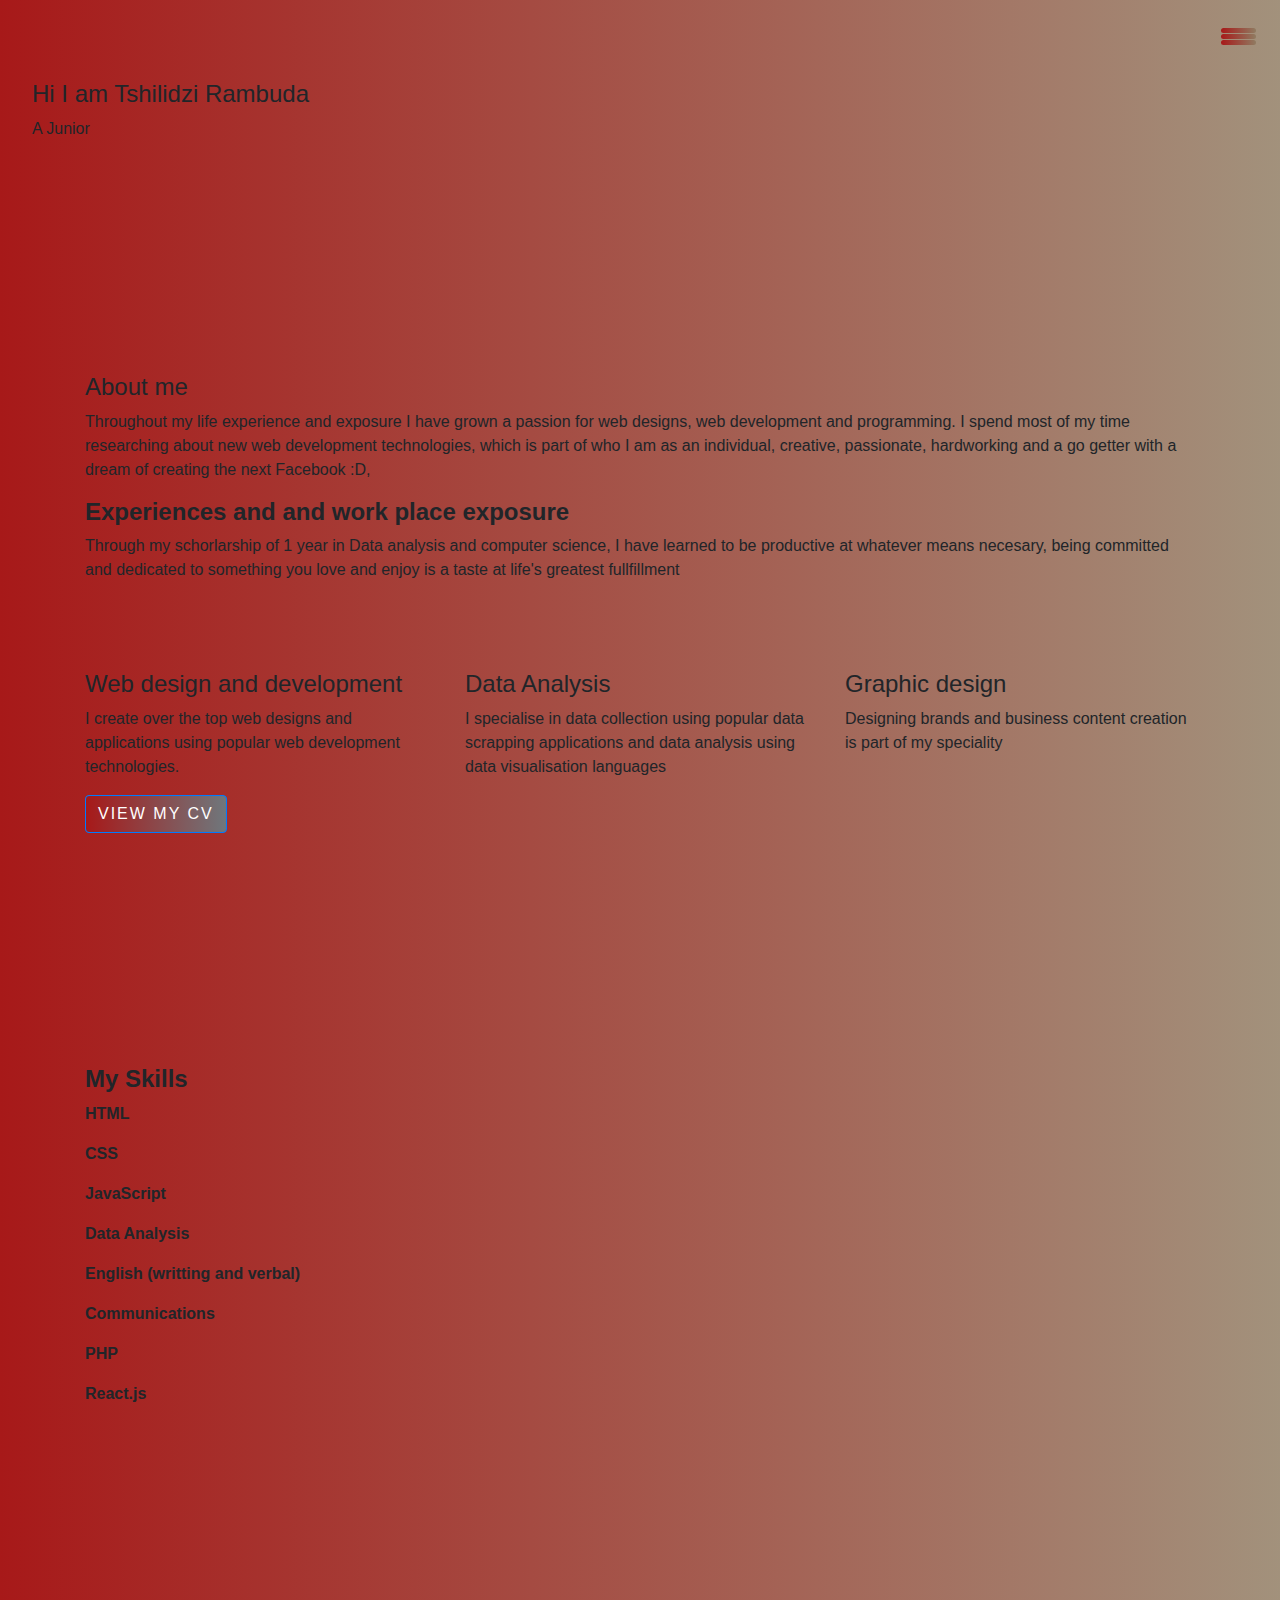
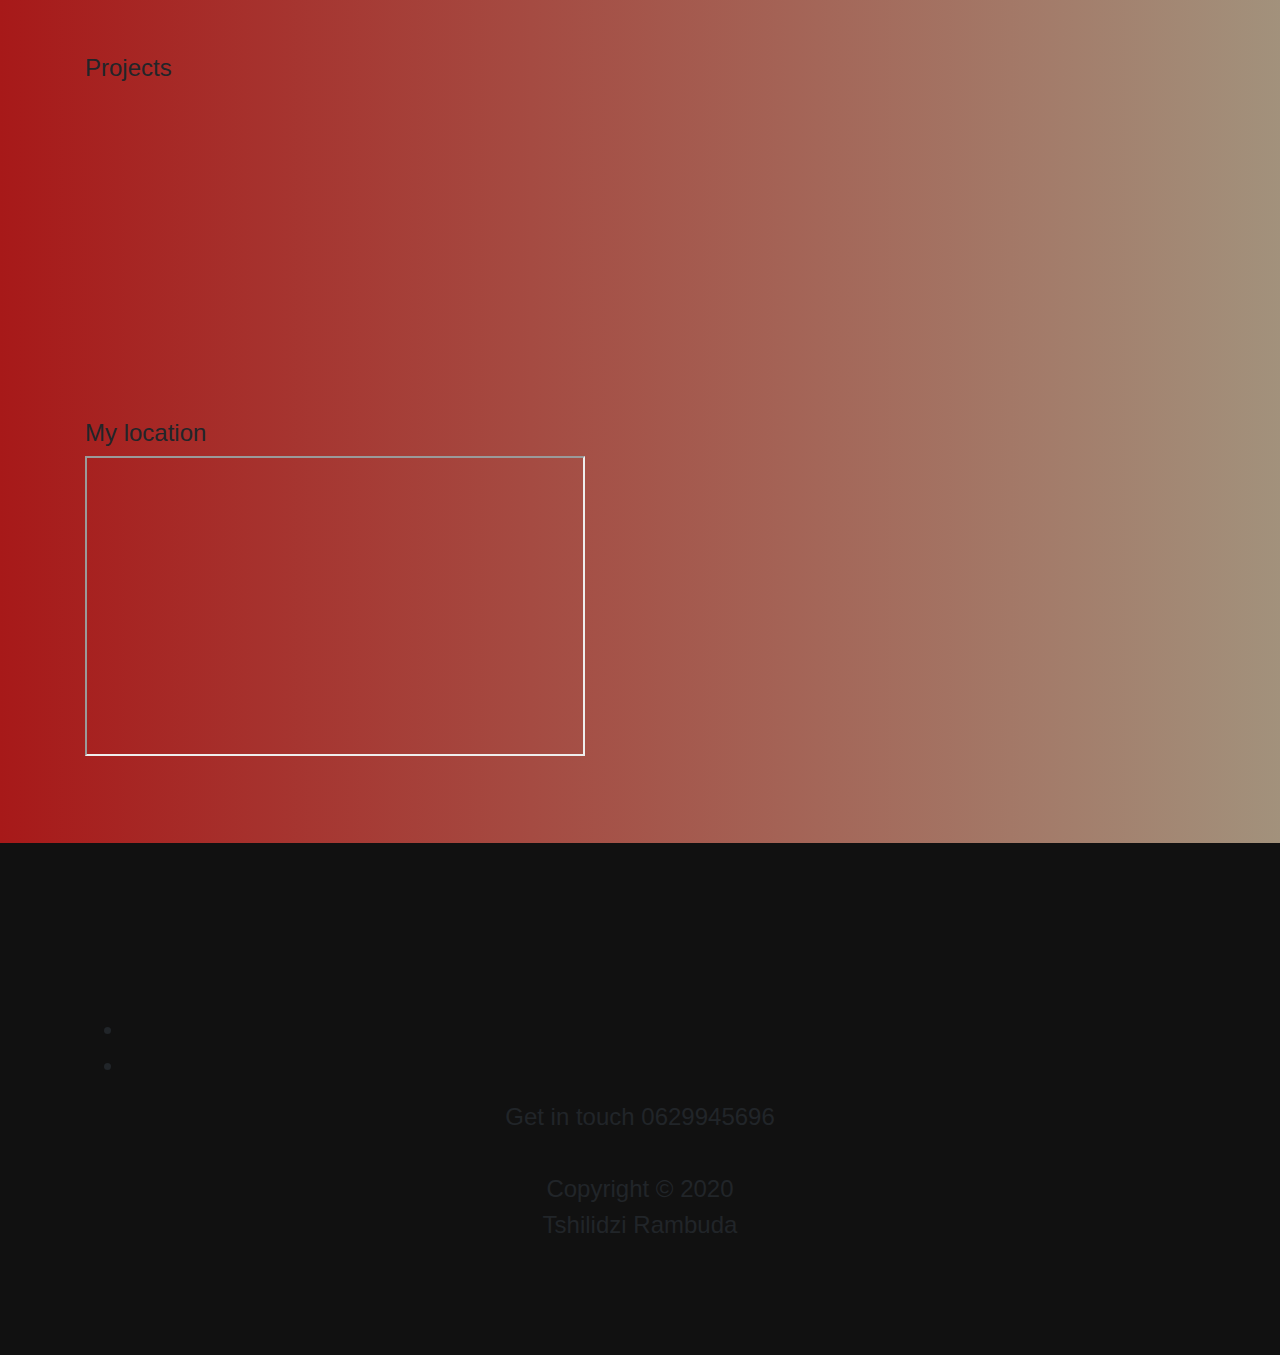
==== index.html @ 6b58b9ff "project" ====
<!DOCTYPE html>
<html lang="en">

<head>
    <meta charset="UTF-8">
    <meta name="viewport" content="width=device-width, initial-scale=1.0">
    <link rel="stylesheet" href="css/style.css">
    <link rel="stylesheet" href="css/font-awesome.min.css">
    <link rel="stylesheet" href="css/magnific-popup.css">

    <link rel="stylesheet" href="https://stackpath.bootstrapcdn.com/bootstrap/4.5.2/css/bootstrap.min.css">

    <title>Tshilidzi's Portfolio</title>

</head>

<body>
    <section class="home">
        <button class="nav-toggle" id="nav-toggle" aria-label="toggle navigation">
            <span class="hamburger"></span>
        </button>
        <nav class="nav">
            <ul class="nav__list">
                <li class="nav__item"><a href="#home" class="nav__link">Home</a></li>
                <li class="nav__item"><a href="#about" class="nav__link">About me</a></li>
                <li class="nav__item"><a href="#skills" class="nav__link">Skills</a></li>
                <li class="nav__item"><a href="#projects" class="nav__link">Projects</a></li>
                <li class="nav__item"><a href="#location" class="nav__link">My Location</a></li>
                <li class="nav__item"><a href="#contacts" class="nav__link">Contact</a></li>
            </ul>
        </nav>

        <div class="introduction">
            <img class="profile-pic" src="img/IMG_20200502_103446_562.jpg" alt="">
            <h4 class="title">Hi I am <strong></strong>Tshilidzi Rambuda</h4>
            <span class="subtitle">A Junior</span>
        </div>
    </section>
    <section class="about  wow fadeInUp" id="about">
        <div class="container">
            <div class="row">
                <div class="col-lg-12 col-md-12 col-sm-12 col-xs-12">
                    <div class="about-text wow fadeInUp"><br><br><br>
                        <h4>About me</h4>
                        <p>Throughout my life experience and exposure I have grown a passion for web designs,
                            web development and programming.
                            I spend most of my time researching about new web development technologies,
                            which is part of who I am as an individual, creative, passionate,
                            hardworking and a go getter with a dream of creating the next Facebook :D,
                        </p>
                    </div>
                </div>

                <div class="col-lg-12 col-md-12 col-sm-12 col-xs-12">
                    <div class="experience wow fadeInUp">
                        <h4><strong>Experiences and and work place exposure</strong></h4>
                        <p>Through my schorlarship of 1 year in Data analysis and computer science,
                            I have learned to be productive at whatever means necesary, being committed
                            and dedicated to something you love and enjoy is a taste at life's greatest fullfillment
                        </p>
                    </div>
                </div>

                <div class="col-lg-4 col-md-4 col-sm-12 col-xs-12"><br><br><br>
                    <div class="service">
                        <h4>Web design and development</h4>
                        <p>I create over the top web designs and applications using
                            popular web development technologies.
                        </p>
                    </div>
                </div>
                <!--end of service section-->

                <div class="col-lg-4 col-md-4 col-sm-12 col-xs-12"><br><br><br>
                    <div class="service">
                        <h4>Data Analysis</h4>
                        <p>I specialise in data collection using popular data scrapping
                            applications and data analysis using data visualisation languages</p>
                    </div>
                </div>
                <!--end of service section-->
                <div class="col-lg-4 col-md-4 col-sm-12 col-xs-12"><br><br><br>
                    <div class="service">
                        <h4>Graphic design</h4>
                        <p>Designing brands and business content creation is part of my
                            speciality
                        </p>
                    </div>
                </div>
            </div>
            <a href="rambuda's cv.pdf" class="btn btn-primary view-cv">View My CV</a>
        </div>
    </section>


    <section class="skills" id="skills"><br><br><br>
        <div class="my-skills">
            <div class="container">
                <div class="row">

                    <div class="col-lg-6 col-md-6 col-sm-12 col-xs-12 skill">
                        <h4><strong>My Skills</strong></h4>
                        <p> <strong>HTML</strong>
                            <div class="html"></div>
                        </p>
                        <p> <strong>CSS</strong>
                            <div class="css"></div>
                        </p>
                        <p> <strong>JavaScript</strong>
                            <div class="javascript"></div>
                        </p>
                        <p><strong>Data Analysis</strong>
                            <div class="data"></div>
                        </p>
                        <p><strong>English (writting and verbal)</strong>
                            <div class="english"></div>
                        </p>
                        <p> <strong>Communications</strong>
                            <div class="communications"></div>
                        </p>
                        <p><strong>PHP</strong>
                            <div class="php"></div>
                        </p>
                        <p><strong>React.js</strong>
                            <div class="react"></div>
                        </p>
                    </div>

                    <div class="col-lg-6 col-md-6 col-sm-12 col-xs-12 skill"><br><br><br>
                        <img src="img/tshilidzi.jpg" class="skills-image" alt="">
                    </div>
                </div>
            </div>
        </div>
    </section>

    <section class="projects" id="projects"><br><br><br>
        <div class="container">
            <h4 class="projects-title">Projects</h4><br><br>
            <div class="row">

                <div class="col-lg-6 col-md-6 col-sm-12 col-xs-12"><br><br>
                    <div class=”card”>
                        <div class=”card-body”>
                            <a href="https://vnashbio.github.io/player.github.io">
                                <img class="project-img" src="img\mediaPlayerProject.jpg" alt="">
                            </a>
                        </div>
                    </div>
                </div><br><br>

                <div class="col-lg-6 col-md-6 col-sm-12 col-xs-12"><br><br>
                    <div class=”card”>
                        <div class=”card-body”>
                            <a href="kasigrill.netlify.app">
                                <img class="project-img" src="img/kasiGrillWebsite.jpg" alt="">
                            </a>
                        </div>
                    </div>
                </div>
            </div>
        </div>
    </section>

    <section class="location" id="location"><br><br><br>
        <div class="container location-container">
            <h4 class="location-title">My location</h4>
            <iframe src="https://goo.gl/maps/XwLB1HXUzjcokxWq7" class="location-caps" width="500px" height="300px"
                allowfullscreen></iframe>
        </div>
    </section>

    <footer class="contacts" id="contacts" data-stellar-background-ratio="0.5">
        <div class="container">
            <div class="row">
                <div class="contact-icons col-lg-12 col-md-12 col-sm-12 col-xs-12"><br><br><br>
                    <ul class="wow fadeInUp social-icon" data-wow-delay="0.4s">
                        <li><a href="https://www.linkein.com/in/tshilidzi-rambuda-7796b6168" class="fa fa-linkedin"></a>
                        </li>
                        <li><a href="https://myaccount.google.com/profile" class="fa fa-google"></a></li>
                    </ul>
                    <div class="cell"><a href="" class="fa fa-phone"></a> Get in touch 0629945696</div>
                    <div class="wow fadeInUp copyright-text"
                        data-wow-delay="0.8s col-lg-12 col-md-12 col-sm-12 col-xs-12">
                        <p><br>Copyright &copy; 2020 <br>Tshilidzi Rambuda

                            <br><br></p>
                    </div>
                </div>
            </div>
        </div>

    </footer>


    <link rel=" stylesheet" href="https://stackpath.bootstrapcdn.com/bootstrap/4.5.2/js/bootstrap.min.js">
    <link rel=" stylesheet" href="https://stackpath.bootstrapcdn.com/bootstrap/4.5.2/js/bootstrap.bundle.min.js">

    <script src="js/index.js"></script>
</body>

</html>
---- css/style.css ----
*,
*::before,
*::after {
    box-sizing: border-box;
}

/* custom properties */
:root {
    --ff-primary: 'source sans pro', 'sans-serif';
    --ff-secondary: 'source code pro', 'monospace';

    --fw-reg: 300;
    --fw-bold: 900;

    --clr-light: #fff;
    --clr-dark: rgb(0, 0, 0);
    --clr-accent: linear-gradient(to left, rgba(139, 118, 91, 0.8), rgba(167, 25, 25));
    --clr-ham: rgb(56, 56, 56);

    --fs-h1: 3rem;
    --fs-h2: 2.25rem;
    --fs-h3: 1.25rem;
    --fs-body: 1 rem;

    --bs: 0.25em 0.25em 0.75em rgba(0, 0, 0, .25),
        0.125em 0.125em 0.25em rgba(0, 0, 0, .15);

}

@media (min-width:800px) {
    :root {
        --fs-h1: 4.5rem;
        --fs-h2: 3.75rem;
        --fs-h3: 1.5rem;
        --fs-body: 1.125rem;

    }
}

/* General styles */

html {
    scroll-behavior: smooth;
}

body {
    background: linear-gradient(to left, rgba(139, 118, 91, 0.8), rgba(167, 25, 25));
    color: var(--clr-dark);
    margin: 0;
    font-family: var(--ff-primary);
    font-size: var(--fs-body);
    line-height: 1.6;
}

section {
    padding: 5em 2em;
}

img {
    display: block;
    max-width: 100%;
}

strong {
    font-weight: var(--fw-bold);
}

/* Buttons */
.btn {
    display: inline-block;
    padding: .5em 1.5em;
    background: var(--clr-accent);
    color: var(--clr-dark);
    text-decoration: none;
    cursor: pointer;
    font-size: .8rem;
    text-transform: uppercase;
    letter-spacing: 2px;
    font-weight: var(--fw-bold);
    transition: transform 200ms ease-in-out;
}

.btn:hover {
    transform: scale(1.1);
}

/* Typography */
h1,
h2,
h3 {
    line-height: 1;
    margin: 0;
}

h1 {
    font-size: var(--fs-h1);
}

h2 {
    font-size: var(--fs-h2);
}

h2 {
    font-size: var(--fs-h2);
}

.section__title {
    margin-bottom: .25em;
}

.section__title--intro {
    font-weight: var(--fw-reg);
}

.section__title--intro strong {
    display: block;
}

.section__subtitle {
    margin: 0;
    font-size: var(--fs-h3);
}

.section__subtitle--intro,
.section__subtitle--about {
    background: var(--clr-accent);
    padding: .25em 1em;
    font-family: var(--ff-primary);
    margin-bottom: 1em;
}

.section__subtitle--work {
    color: var(--clr-accent);
    font-weight: var(--fw-bold);
    margin-bottom: 2em;
}

/* header */

header {
    display: flex;
    justify-content: space-between;
    padding: 1em;
}

.logo {
    max-width: 100px;
}

.nav {
    position: fixed;
    background: var(--clr-dark);
    color: var(--clr-light);
    top: 0;
    bottom: 0;
    left: 0;
    right: 0;
    z-index: 100;
    transform: translateX(100%);
    transition: transform 250ms cubic-bezier(.5, 0, .5, 1);
}

.nav__list {
    list-style: none;
    display: flex;
    height: 100%;
    flex-direction: column;
    justify-content: space-evenly;
    align-items: center;
    margin: 0;
    padding: 0;
}

.nav__link {
    color: inherit;
    font-weight: var(--fw-bold);
    font-size: var(--fs-h3);
    text-decoration: none;
}

.nav__link:hover {
    color: var(--clr-accent);
}

.nav-toggle {
    padding: .5em;
    background: transparent;
    border: 0;
    height: 40px;
    cursor: pointer;
    position: absolute;
    right: 1em;
    top: 1em;
    z-index: 1000;
}

.nav-open nav {
    transform: translateX(0);
}

.nav-open .nav-toggle {
    position: fixed;
}

.nav-open .hamburger {
    transform: rotate(.625turn);
}

.nav-open .hamburger::before {
    transform: rotate(90deg) translateX(-6px);
}

.nav-open .hamburger::after {
    opacity: 0;
}

.hamburger {
    display: block;
    position: relative;
}

.hamburger,
.hamburger::before,
.hamburger::after {
    background: var(--clr-accent);
    width: 35px;
    height: 5px;
    border-radius: 1em;
    transition: transform 250ms ease-in-out;
}

.hamburger::before,
.hamburger::after {
    content: '';
    position: absolute;
    left: 0;
    right: 0;
}

.hamburger::before {
    top: 6px;
}

.hamburger::after {
    bottom: 6px;
}

/* intro section */
.intro {
    position: relative;
}


.Hi {
    font-family: Brush Script MT;
}

.name {
    font-family: Brush Script MT;

}

.section__subtitle--intro span::before {
    content: 'UI designer';
    animation: animate infinite 8s;
}

@media (min-width: 600px) {
    .intro {
        display: grid;
        width: min-content;
        margin: 0 auto;
        grid-column-gap: 1em;
        grid-template-areas:
            "img title"
            "img subtitle";
        grid-template-columns: min-content max-content;
    }
}

.section__subtitle--intro {
    align-self: start;
    grid-column: -1 / 1;
    grid-row: 2;
    text-align: right;
    position: relative;
    left: -1.5em;
    width: calc(100% + 1.5em);

}


/* intro title animate */

@keyframes animate {
    30% {
        content: 'Front end dev';
    }

    60% {
        content: 'Data analyst';
    }

    100% {
        content: 'Graphic designer';
    }
}


/* my services section */

.my-services {
    background-color: rgba(0, 0, 0, .8);
    background-image: url(../img/images\(24\).jpg);
    background-size: cover;
    background-blend-mode: multiply;
    color: var(--clr-light);
    text-align: center;
}

.section__title--services {
    color: var(--clr-accent);
    position: relative;
    font-family: Brush Script MT;

}

.section__title--services::after {
    content: '';
    display: block;
    width: 3em;
    height: 1px;
    margin: 0.5em auto 1em;
    background: var(--clr-light);
    opacity: 0.25;
}

.service {
    max-width: 500px;
    margin: 0 auto;
}

@media (min-width: 800px) {
    .services {
        display: flex;
        max-width: 1000px;
        margin: 0 auto;

    }

    .service+.service {
        margin-left: 2em;
    }
}

.about-me {
    max-width: 1000px;
    margin: 0 auto;
}

.about-me__img {
    box-shadow: var(--bs);
    background: var(--clr-accent);
    opacity: .8;
}

@media (min-width: 600px) {
    .about-me {
        display: grid;
        grid-template-columns: 1fr 200px;
        grid-template-areas:
            "title img"
            "subtitle img"
            "text img";
        grid-column-gap: 2em;
    }

    .section__title--about {
        grid-area: title;
        font-family: Brush Script MT;
    }

    .section__subtitle--about {
        grid-column: 1/-1;
        grid-row: 2;
        position: relative;
        left: -1em;
        width: calc(100% + 2em);
        padding-left: 1em;
        padding-right: calc(200px + 4em);
    }

    .about-me__img {
        height: 200px;
        grid-area: img;
        position: relative;
        z-index: 2;

    }
}

.about-me__body h2 {
    font-family: Brush Script MT;
}

.section__title--about {
    font-family: Brush Script MT;
}



/* my work */

.my-work {
    background-color: var(--clr-dark);
    color: var(--clr-light);
    text-align: center;
    font-family: Brush Script MT;

}

.portfolio {
    display: grid;
    grid-template-columns: repeat(auto-fit, minmax(300px, 1fr));
}

.portfolio__item {
    background: var(--clr-accent);
    overflow: hidden;
}

.portfolio--img {
    transition: transform 750ms cubic-bezier(.5, 0, .5, 1),
        opacity 250ms linear;
}

.portfolio--img:focus {
    position: relative;
    z-index: 2;
}

.portfolio--img:hover,
.portfolio__item:focus .portfolio__img {
    transform: scale(1.2);
    opacity: .5;

}

/* footer */

footer {
    background: #111;
    color: var(--clr-accent);
    text-align: center;
    padding: 2.5em 0;
    font-size: var(--fs-h3);
}

footer a {
    text-decoration: none;
    color: rgba(167, 25, 25);
}

.footer__link {
    text-decoration: none;
    font-weight: var(--fw-bold);
}

.footer__link:hover,
.social-list__link:hover {
    opacity: .7;
}

.footer__link:hover {
    text-decoration: underline;
}

.social-list {
    list-style: none;
    display: flex;
    justify-content: center;
    margin: 2em 0 0;
    padding: 0;
}

.social-list__item {
    margin: 0 .5em;
}

.social-list__link {
    padding: .5em;
}

/* individual portfolio item styles */
.portfolio-item-individual {
    width: 100px;
    height: 50px;
    background: white;
}

.gitlink {
    text-decoration: none;
    color: white;
}

.contact {
    color: rgba(167, 25, 25);
}
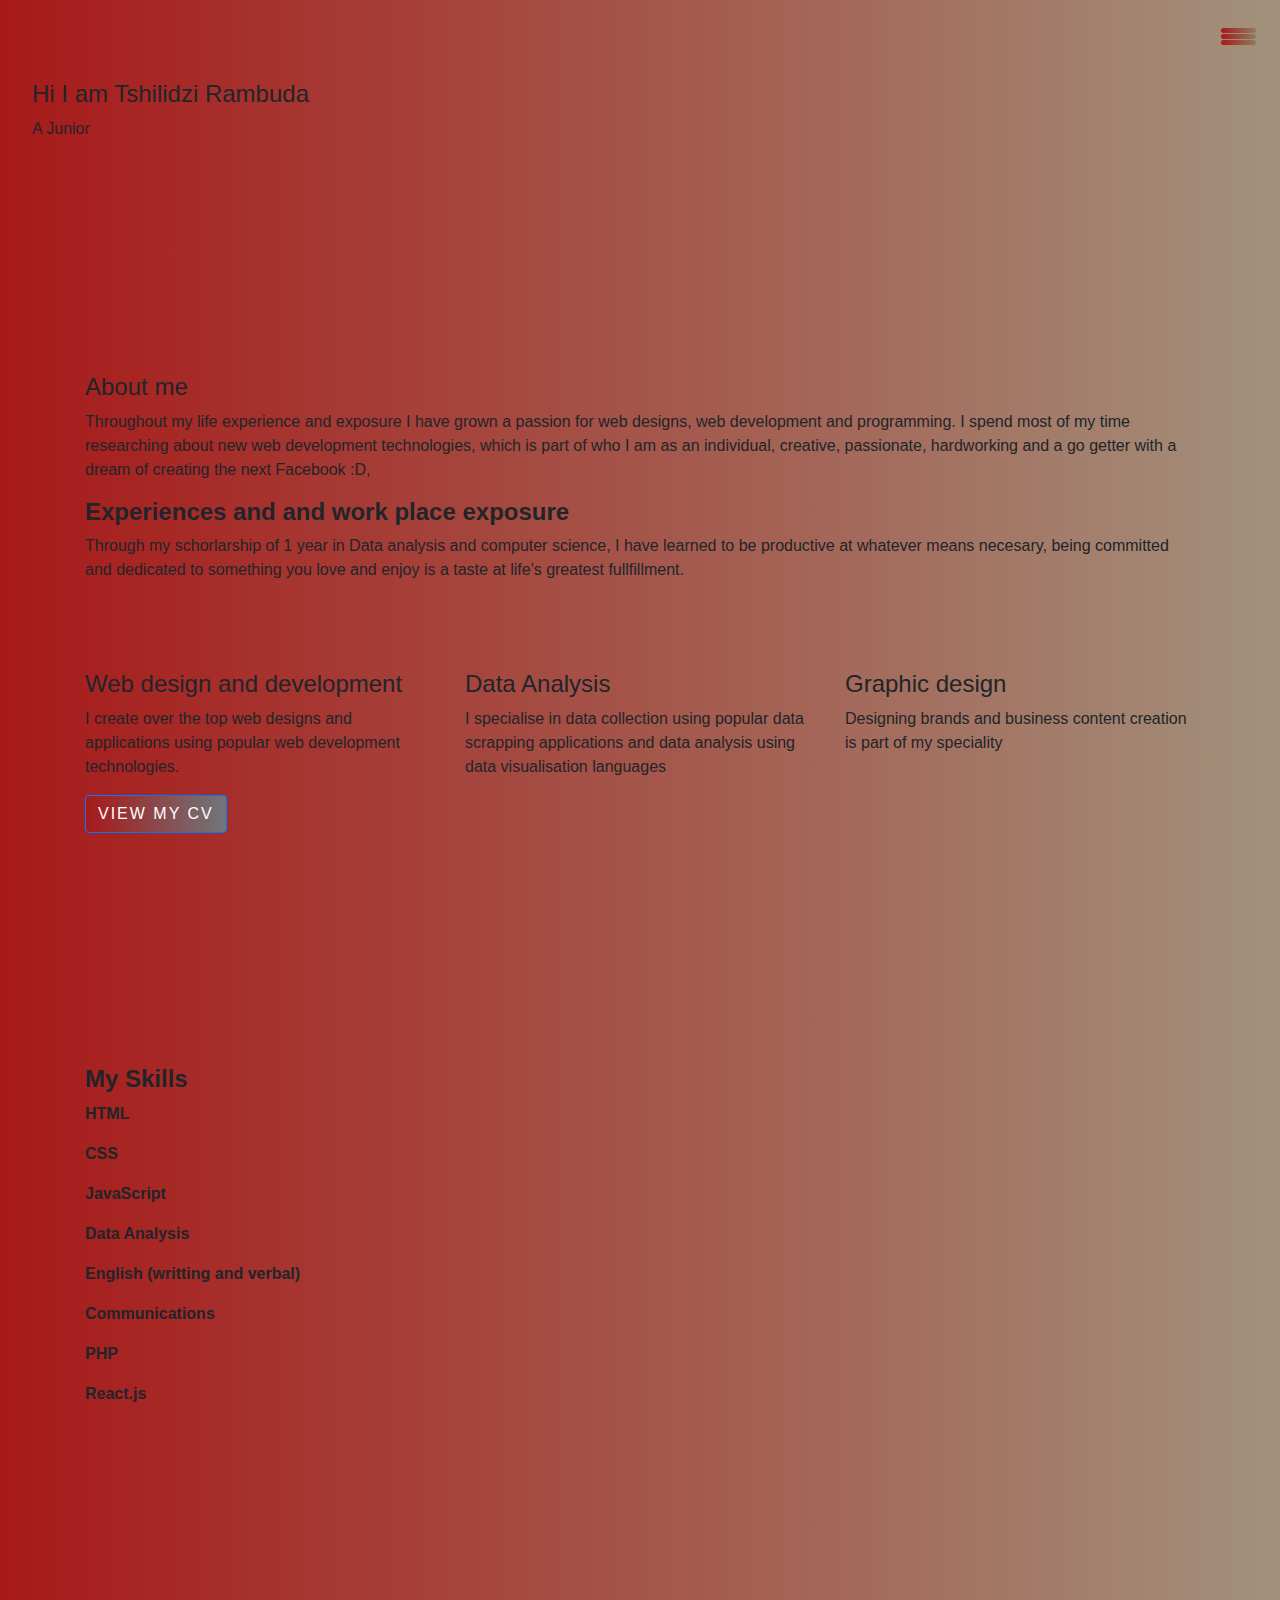
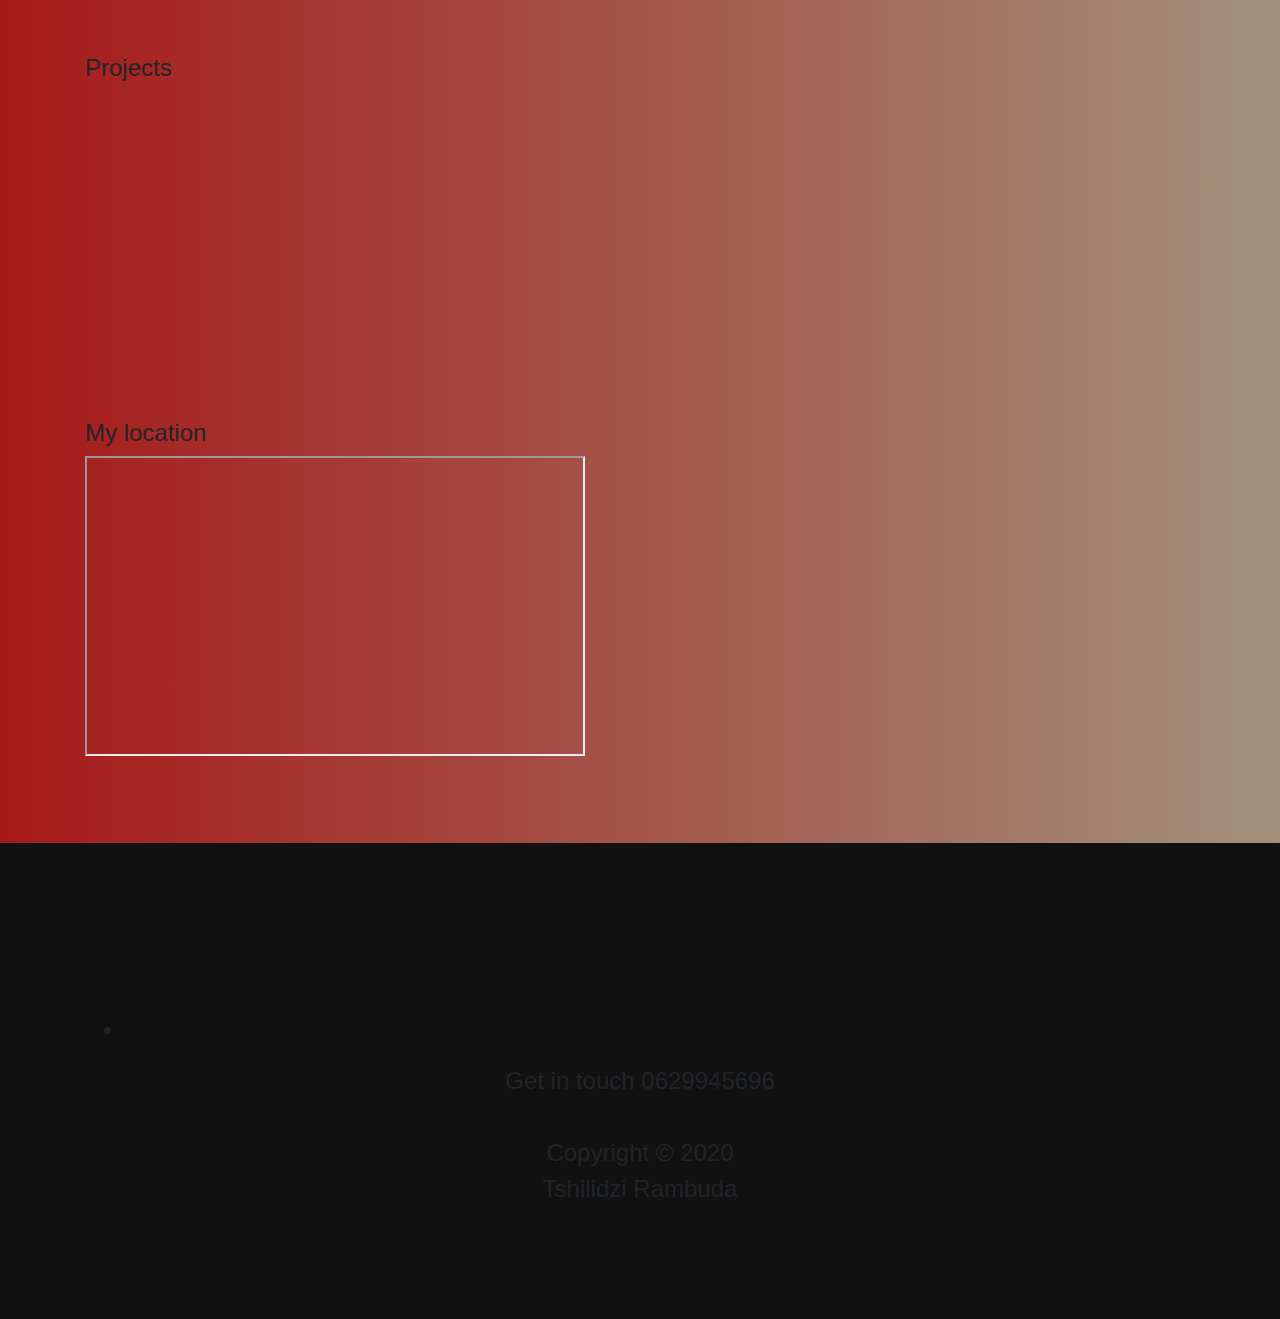
==== commit b1cd536f: "update" ====
--- a/index.html
+++ b/index.html
@@ -56,7 +56,7 @@
                         <h4><strong>Experiences and and work place exposure</strong></h4>
                         <p>Through my schorlarship of 1 year in Data analysis and computer science,
                             I have learned to be productive at whatever means necesary, being committed
-                            and dedicated to something you love and enjoy is a taste at life's greatest fullfillment
+                            and dedicated to something you love and enjoy is a taste at life's greatest fullfillment. 
                         </p>
                     </div>
                 </div>
@@ -175,9 +175,8 @@
             <div class="row">
                 <div class="contact-icons col-lg-12 col-md-12 col-sm-12 col-xs-12"><br><br><br>
                     <ul class="wow fadeInUp social-icon" data-wow-delay="0.4s">
-                        <li><a href="https://www.linkein.com/in/tshilidzi-rambuda-7796b6168" class="fa fa-linkedin"></a>
+                        <li><a href="https://www.linkedin.com/in/tshilidzi-rambuda-7796b6168" class="fa fa-linkedin"></a>
                         </li>
-                        <li><a href="https://myaccount.google.com/profile" class="fa fa-google"></a></li>
                     </ul>
                     <div class="cell"><a href="" class="fa fa-phone"></a> Get in touch 0629945696</div>
                     <div class="wow fadeInUp copyright-text"
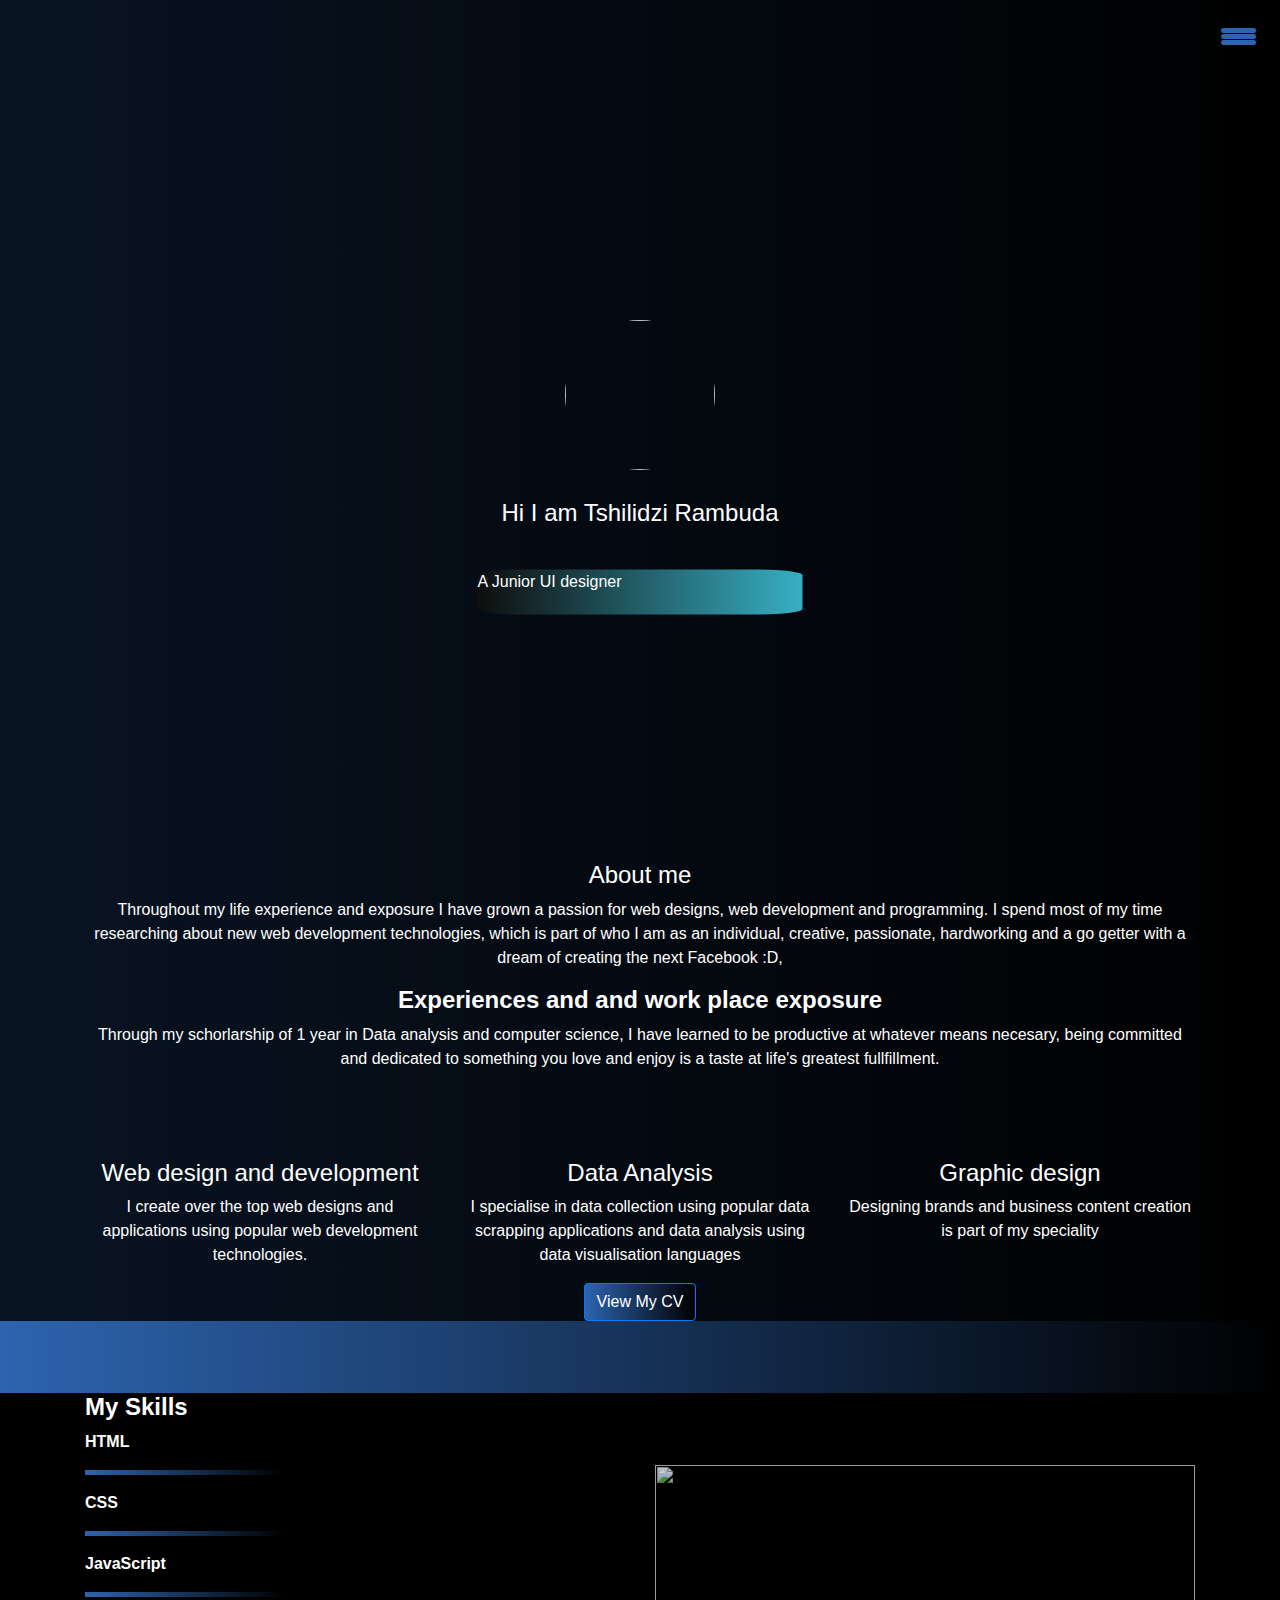
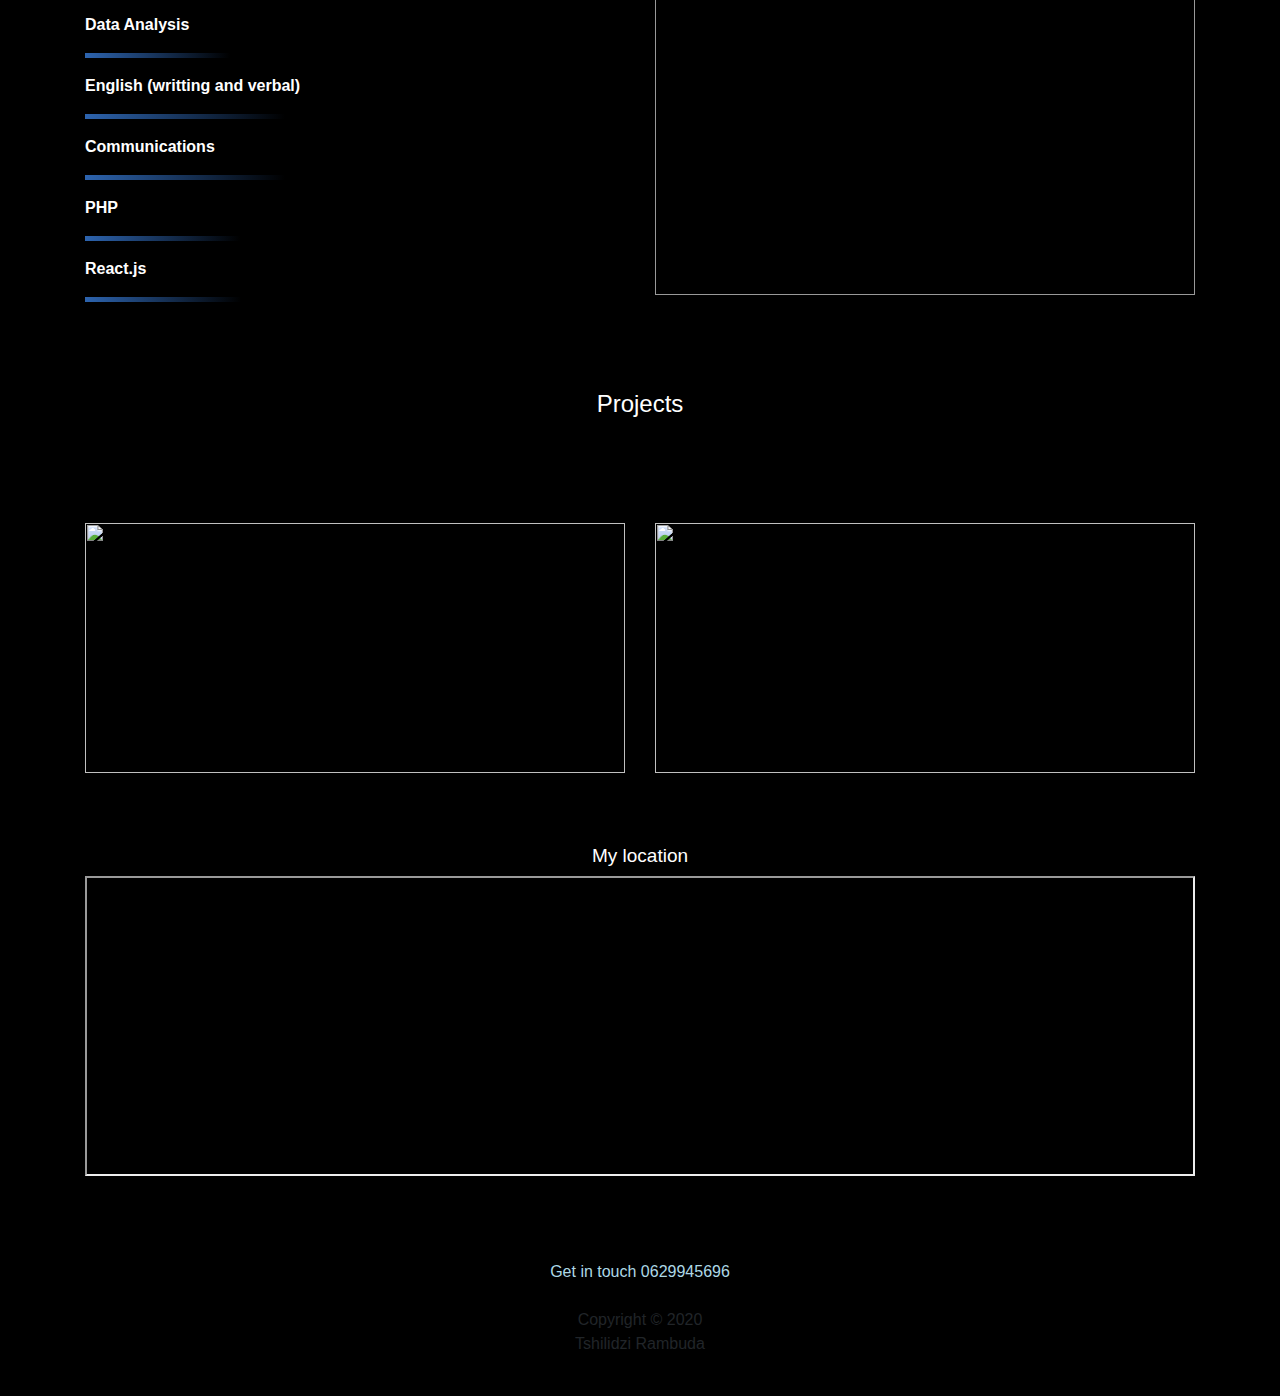
==== commit 5d36b42a: "Update index.html" ====
--- a/index.html
+++ b/index.html
@@ -152,7 +152,7 @@
                 <div class="col-lg-6 col-md-6 col-sm-12 col-xs-12"><br><br>
                     <div class=”card”>
                         <div class=”card-body”>
-                            <a href="kasigrill.netlify.app">
+                            <a href="https://kasigrill.netlify.app">
                                 <img class="project-img" src="img/kasiGrillWebsite.jpg" alt="">
                             </a>
                         </div>
@@ -177,6 +177,7 @@
                     <ul class="wow fadeInUp social-icon" data-wow-delay="0.4s">
                         <li><a href="https://www.linkedin.com/in/tshilidzi-rambuda-7796b6168" class="fa fa-linkedin"></a>
                         </li>
+                        <li><a href="https://wa.me/+27629945696" class="fa fa-whatsapp"></a></li>
                     </ul>
                     <div class="cell"><a href="" class="fa fa-phone"></a> Get in touch 0629945696</div>
                     <div class="wow fadeInUp copyright-text"
--- a/css/style.css
+++ b/css/style.css
@@ -1,508 +1,404 @@
-*,
-*::before,
-*::after {
-    box-sizing: border-box;
-}
-
-/* custom properties */
-:root {
-    --ff-primary: 'source sans pro', 'sans-serif';
-    --ff-secondary: 'source code pro', 'monospace';
-
-    --fw-reg: 300;
-    --fw-bold: 900;
-
-    --clr-light: #fff;
-    --clr-dark: rgb(0, 0, 0);
-    --clr-accent: linear-gradient(to left, rgba(139, 118, 91, 0.8), rgba(167, 25, 25));
-    --clr-ham: rgb(56, 56, 56);
-
-    --fs-h1: 3rem;
-    --fs-h2: 2.25rem;
-    --fs-h3: 1.25rem;
-    --fs-body: 1 rem;
-
-    --bs: 0.25em 0.25em 0.75em rgba(0, 0, 0, .25),
-        0.125em 0.125em 0.25em rgba(0, 0, 0, .15);
-
-}
-
-@media (min-width:800px) {
-    :root {
-        --fs-h1: 4.5rem;
-        --fs-h2: 3.75rem;
-        --fs-h3: 1.5rem;
-        --fs-body: 1.125rem;
-
-    }
-}
-
-/* General styles */
-
-html {
-    scroll-behavior: smooth;
-}
-
-body {
-    background: linear-gradient(to left, rgba(139, 118, 91, 0.8), rgba(167, 25, 25));
-    color: var(--clr-dark);
-    margin: 0;
-    font-family: var(--ff-primary);
-    font-size: var(--fs-body);
-    line-height: 1.6;
-}
-
-section {
-    padding: 5em 2em;
-}
-
-img {
-    display: block;
-    max-width: 100%;
-}
-
-strong {
-    font-weight: var(--fw-bold);
-}
-
-/* Buttons */
-.btn {
-    display: inline-block;
-    padding: .5em 1.5em;
-    background: var(--clr-accent);
-    color: var(--clr-dark);
-    text-decoration: none;
-    cursor: pointer;
-    font-size: .8rem;
-    text-transform: uppercase;
-    letter-spacing: 2px;
-    font-weight: var(--fw-bold);
-    transition: transform 200ms ease-in-out;
-}
-
-.btn:hover {
-    transform: scale(1.1);
-}
-
-/* Typography */
-h1,
-h2,
-h3 {
-    line-height: 1;
-    margin: 0;
-}
-
-h1 {
-    font-size: var(--fs-h1);
-}
-
-h2 {
-    font-size: var(--fs-h2);
-}
-
-h2 {
-    font-size: var(--fs-h2);
-}
-
-.section__title {
-    margin-bottom: .25em;
-}
-
-.section__title--intro {
-    font-weight: var(--fw-reg);
-}
-
-.section__title--intro strong {
-    display: block;
-}
-
-.section__subtitle {
-    margin: 0;
-    font-size: var(--fs-h3);
-}
-
-.section__subtitle--intro,
-.section__subtitle--about {
-    background: var(--clr-accent);
-    padding: .25em 1em;
-    font-family: var(--ff-primary);
-    margin-bottom: 1em;
-}
-
-.section__subtitle--work {
-    color: var(--clr-accent);
-    font-weight: var(--fw-bold);
-    margin-bottom: 2em;
-}
-
-/* header */
-
-header {
-    display: flex;
-    justify-content: space-between;
-    padding: 1em;
-}
-
-.logo {
-    max-width: 100px;
-}
-
-.nav {
-    position: fixed;
-    background: var(--clr-dark);
-    color: var(--clr-light);
-    top: 0;
-    bottom: 0;
-    left: 0;
-    right: 0;
-    z-index: 100;
-    transform: translateX(100%);
-    transition: transform 250ms cubic-bezier(.5, 0, .5, 1);
-}
-
-.nav__list {
-    list-style: none;
-    display: flex;
-    height: 100%;
-    flex-direction: column;
-    justify-content: space-evenly;
-    align-items: center;
-    margin: 0;
-    padding: 0;
-}
-
-.nav__link {
-    color: inherit;
-    font-weight: var(--fw-bold);
-    font-size: var(--fs-h3);
-    text-decoration: none;
-}
-
-.nav__link:hover {
-    color: var(--clr-accent);
-}
-
-.nav-toggle {
-    padding: .5em;
-    background: transparent;
-    border: 0;
-    height: 40px;
-    cursor: pointer;
-    position: absolute;
-    right: 1em;
-    top: 1em;
-    z-index: 1000;
-}
-
-.nav-open nav {
-    transform: translateX(0);
-}
-
-.nav-open .nav-toggle {
-    position: fixed;
-}
-
-.nav-open .hamburger {
-    transform: rotate(.625turn);
-}
-
-.nav-open .hamburger::before {
-    transform: rotate(90deg) translateX(-6px);
-}
-
-.nav-open .hamburger::after {
-    opacity: 0;
-}
-
-.hamburger {
-    display: block;
-    position: relative;
-}
-
-.hamburger,
-.hamburger::before,
-.hamburger::after {
-    background: var(--clr-accent);
-    width: 35px;
-    height: 5px;
-    border-radius: 1em;
-    transition: transform 250ms ease-in-out;
-}
-
-.hamburger::before,
-.hamburger::after {
-    content: '';
-    position: absolute;
-    left: 0;
-    right: 0;
-}
-
-.hamburger::before {
-    top: 6px;
-}
-
-.hamburger::after {
-    bottom: 6px;
-}
-
-/* intro section */
-.intro {
-    position: relative;
-}
-
-
-.Hi {
-    font-family: Brush Script MT;
-}
-
-.name {
-    font-family: Brush Script MT;
-
-}
-
-.section__subtitle--intro span::before {
-    content: 'UI designer';
-    animation: animate infinite 8s;
-}
-
-@media (min-width: 600px) {
-    .intro {
-        display: grid;
-        width: min-content;
-        margin: 0 auto;
-        grid-column-gap: 1em;
-        grid-template-areas:
-            "img title"
-            "img subtitle";
-        grid-template-columns: min-content max-content;
-    }
-}
-
-.section__subtitle--intro {
-    align-self: start;
-    grid-column: -1 / 1;
-    grid-row: 2;
-    text-align: right;
-    position: relative;
-    left: -1.5em;
-    width: calc(100% + 1.5em);
-
-}
-
-
-/* intro title animate */
-
-@keyframes animate {
-    30% {
-        content: 'Front end dev';
-    }
-
-    60% {
-        content: 'Data analyst';
-    }
-
-    100% {
-        content: 'Graphic designer';
-    }
-}
-
-
-/* my services section */
-
-.my-services {
-    background-color: rgba(0, 0, 0, .8);
-    background-image: url(../img/images\(24\).jpg);
-    background-size: cover;
-    background-blend-mode: multiply;
-    color: var(--clr-light);
-    text-align: center;
-}
-
-.section__title--services {
-    color: var(--clr-accent);
-    position: relative;
-    font-family: Brush Script MT;
-
-}
-
-.section__title--services::after {
-    content: '';
-    display: block;
-    width: 3em;
-    height: 1px;
-    margin: 0.5em auto 1em;
-    background: var(--clr-light);
-    opacity: 0.25;
-}
-
-.service {
-    max-width: 500px;
-    margin: 0 auto;
-}
-
-@media (min-width: 800px) {
-    .services {
-        display: flex;
-        max-width: 1000px;
-        margin: 0 auto;
-
-    }
-
-    .service+.service {
-        margin-left: 2em;
-    }
-}
-
-.about-me {
-    max-width: 1000px;
-    margin: 0 auto;
-}
-
-.about-me__img {
-    box-shadow: var(--bs);
-    background: var(--clr-accent);
-    opacity: .8;
-}
-
-@media (min-width: 600px) {
-    .about-me {
-        display: grid;
-        grid-template-columns: 1fr 200px;
-        grid-template-areas:
-            "title img"
-            "subtitle img"
-            "text img";
-        grid-column-gap: 2em;
-    }
-
-    .section__title--about {
-        grid-area: title;
-        font-family: Brush Script MT;
-    }
-
-    .section__subtitle--about {
-        grid-column: 1/-1;
-        grid-row: 2;
-        position: relative;
-        left: -1em;
-        width: calc(100% + 2em);
-        padding-left: 1em;
-        padding-right: calc(200px + 4em);
-    }
-
-    .about-me__img {
-        height: 200px;
-        grid-area: img;
-        position: relative;
-        z-index: 2;
-
-    }
-}
-
-.about-me__body h2 {
-    font-family: Brush Script MT;
-}
-
-.section__title--about {
-    font-family: Brush Script MT;
-}
-
-
-
-/* my work */
-
-.my-work {
-    background-color: var(--clr-dark);
-    color: var(--clr-light);
-    text-align: center;
-    font-family: Brush Script MT;
-
-}
-
-.portfolio {
-    display: grid;
-    grid-template-columns: repeat(auto-fit, minmax(300px, 1fr));
-}
-
-.portfolio__item {
-    background: var(--clr-accent);
-    overflow: hidden;
-}
-
-.portfolio--img {
-    transition: transform 750ms cubic-bezier(.5, 0, .5, 1),
-        opacity 250ms linear;
-}
-
-.portfolio--img:focus {
-    position: relative;
-    z-index: 2;
-}
-
-.portfolio--img:hover,
-.portfolio__item:focus .portfolio__img {
-    transform: scale(1.2);
-    opacity: .5;
-
-}
-
-/* footer */
-
-footer {
-    background: #111;
-    color: var(--clr-accent);
-    text-align: center;
-    padding: 2.5em 0;
-    font-size: var(--fs-h3);
-}
-
-footer a {
-    text-decoration: none;
-    color: rgba(167, 25, 25);
-}
-
-.footer__link {
-    text-decoration: none;
-    font-weight: var(--fw-bold);
-}
-
-.footer__link:hover,
-.social-list__link:hover {
-    opacity: .7;
-}
-
-.footer__link:hover {
-    text-decoration: underline;
-}
-
-.social-list {
-    list-style: none;
-    display: flex;
-    justify-content: center;
-    margin: 2em 0 0;
-    padding: 0;
-}
-
-.social-list__item {
-    margin: 0 .5em;
-}
-
-.social-list__link {
-    padding: .5em;
-}
-
-/* individual portfolio item styles */
-.portfolio-item-individual {
-    width: 100px;
-    height: 50px;
-    background: white;
-}
-
-.gitlink {
-    text-decoration: none;
-    color: white;
-}
-
-.contact {
-    color: rgba(167, 25, 25);
-}
+body {
+    background: var(--clr-accent);
+    margin: 0;
+    padding: 0;
+}
+
+
+* {
+    scroll-behavior: smooth;
+}
+
+/* custom properties */
+:root {
+    --ff-primary: 'source sans pro', 'sans-serif';
+    --ff-secondary: 'source code pro', 'monospace';
+
+    --fw-reg: 300;
+    --fw-bold: 900;
+
+    --clr-light: #fff;
+    --clr-dark: rgb(0, 0, 0);
+    --clr-accent: linear-gradient(to right, rgb(45, 100, 175), black);
+    --clr-ham: rgb(56, 56, 56);
+
+    --fs-h1: 3rem;
+    --fs-h2: 2.25rem;
+    --fs-h3: 1.25rem;
+    --fs-body: 1 rem;
+
+    --bs: 0.25em 0.25em 0.75em rgba(0, 0, 0, .25),
+        0.125em 0.125em 0.25em rgba(0, 0, 0, .15);
+
+}
+
+/* Home */
+
+
+.home {
+    background: #ce3232;
+    background: url('../img/image1.jpg') center no-repeat;
+    background-size: cover;
+    margin-top: 0;
+    padding: 40px 0 40px 80px;
+    overflow: hidden;
+    position: relative;
+    height: 789px;
+    z-index: 15;
+}
+
+.home::after {
+    background: rgba(0, 0, 0, .8);
+    content: "";
+    position: absolute;
+    top: 0;
+    right: 0;
+    bottom: 0;
+    left: 0;
+    width: 100%;
+    height: 789px;
+    z-index: -2222;
+}
+
+.nav {
+    position: fixed;
+    background: var(--clr-dark);
+    color: var(--clr-light);
+    top: 0;
+    bottom: 0;
+    left: 0;
+    right: 0;
+    z-index: 100;
+    transform: translateX(100%);
+    transition: transform 250ms cubic-bezier(.5, 0, .5, 1);
+}
+
+.nav__list {
+    list-style: none;
+    display: flex;
+    height: 100%;
+    flex-direction: column;
+    justify-content: space-evenly;
+    align-items: center;
+    margin: 0;
+    padding: 0;
+}
+
+.nav__link {
+    color: inherit;
+    font-weight: var(--fw-bold);
+    font-size: var(--fs-h3);
+    text-decoration: none;
+}
+
+.nav__link:hover {
+    color: var(--clr-accent);
+}
+
+.nav-toggle {
+    padding: .5em;
+    background: transparent;
+    border: 0;
+    height: 40px;
+    cursor: pointer;
+    position: absolute;
+    right: 1em;
+    top: 1em;
+    z-index: 1000;
+}
+
+.nav-open nav {
+    transform: translateX(0);
+    justify-content: center;
+}
+
+.nav-open .nav-toggle {
+    position: fixed;
+}
+
+.nav-open .hamburger {
+    transform: rotate(.625turn);
+}
+
+.nav-open .hamburger::before {
+    transform: rotate(90deg) translateX(-6px);
+}
+
+.nav-open .hamburger::after {
+    opacity: 0;
+}
+
+.hamburger {
+    display: block;
+    position: relative;
+}
+
+.hamburger,
+.hamburger::before,
+.hamburger::after {
+    background: rgb(45, 100, 175);
+    width: 35px;
+    height: 5px;
+    border-radius: 1em;
+    transition: transform 250ms ease-in-out;
+}
+
+.hamburger::before,
+.hamburger::after {
+    content: '';
+    position: absolute;
+    left: 0;
+    right: 0;
+}
+
+.hamburger::before {
+    top: 6px;
+}
+
+.hamburger::after {
+    bottom: 6px;
+}
+
+
+.profile-pic {
+    position: absolute;
+    left: 50%;
+    top: 50%;
+    transform: translate(-50%, -50%);
+    border-radius: 100%;
+    height: 150px;
+    width: 150px;
+}
+
+.title {
+    position: absolute;
+    left: 50%;
+    top: 65%;
+    transform: translate(-50%, -50%);
+    border-radius: 100%;
+    color: white;
+}
+
+.subtitle {
+    position: absolute;
+    left: 50%;
+    top: 75%;
+    transform: translate(-50%, -50%);
+    background-image: linear-gradient(to left, rgb(55, 175, 195), rgb(14, 13, 13));
+    width: 325px;
+    height: 45px;
+    color: white;
+    border-radius: 13%;
+}
+
+.subtitle::after {
+    content: ' UI designer';
+    animation: animate infinite 8s;
+}
+
+@keyframes animate {
+    30% {
+        content: ' Front end dev';
+    }
+
+    60% {
+        content: ' Data analyst';
+    }
+
+    100% {
+        content: ' Graphic designer';
+    }
+}
+
+.about {
+    background-color: #000000cc;
+    background-image: url("../img/images\(22\).jpg");
+    background-size: cover;
+    background-blend-mode: multiply;
+    justify-content: center;
+    text-align: center;
+    height: 700px auto;
+    box-shadow: rgb(45, 45, 45);
+}
+
+.row {
+    justify-content: center;
+}
+
+.about-text {
+    color: var(--clr-light);
+}
+
+.experience {
+    color: var(--clr-light);
+}
+
+.service,
+.my-service {
+    color: white;
+}
+
+.view-cv {
+    background: var(--clr-accent);
+}
+
+/* skills */
+.html {
+    background: var(--clr-accent);
+    width: 200px;
+    height: 5px;
+    font-size: 20px;
+}
+
+.css {
+    background: var(--clr-accent);
+    width: 200px;
+    height: 5px;
+}
+
+.javascript {
+    background: var(--clr-accent);
+    width: 200px;
+    height: 5px;
+}
+
+.data {
+    background: var(--clr-accent);
+    width: 145px;
+    height: 5px;
+}
+
+.english {
+    background: var(--clr-accent);
+    width: 200px;
+    height: 5px;
+}
+
+.communications {
+    background: var(--clr-accent);
+    width: 200px;
+    height: 5px;
+}
+
+.php {
+    background: var(--clr-accent);
+    width: 155px;
+    height: 5px;
+}
+
+.react {
+    background: var(--clr-accent);
+    width: 156px;
+    height: 5px;
+}
+
+.my-skills {
+    background-color: rgb(0, 0, 0);
+    color: white;
+}
+
+.skills-image {
+    position: relative;
+    opacity: .8;
+    height: 430px;
+    width: 100%;
+    z-index: 2;
+}
+
+.skills-image::before {
+    position: absolute;
+    height: 430px;
+    width: 530px;
+    background-color: var(--clr-accent);
+}
+
+/* projects */
+
+.projects {
+    height: auto;
+    background: black;
+}
+
+.project-img {
+    height: 250px;
+    width: 100%;
+}
+.project-img:hover{
+    transform:scale(1.12);
+    transition:1s;
+}
+
+
+.projects-title,
+.location-title {
+    color: var(--clr-light);
+    text-align: center;
+}
+
+.location-title {
+    font-size: 19px;
+}
+
+.location-caps {
+    position: relative;
+    left: 50%;
+    transform: translate(-50%);
+    width:100%;
+}
+
+.location {
+    background: black;
+}
+
+.contacts {
+    background-color: black;
+    height: 400;
+}
+
+.contact-icons ul {
+    justify-content: center;
+    display: flex;
+}
+
+.copyright-text,
+.cell {
+    text-align: center;
+}
+
+.cell {
+    color: lightblue;
+}
+
+.cell a {
+    font-size: 25;
+    color: lightblue;
+}
+
+.social-icon {
+    position: relative;
+    padding: 0;
+    margin: 0;
+}
+
+.social-icon li {
+    display: inline-block;
+    list-style: none;
+    margin-bottom: 5px;
+}
+
+.social-icon li a {
+    border-radius: 100px;
+    font-size: 25px;
+    width: 35px;
+    height: 35px;
+    line-height: 35px;
+    text-decoration: none;
+    text-align: center;
+    transition: all 0.4s ease-in-out;
+    position: relative;
+}
+
+.social-icon li a:hover {
+    background: #ce3232;
+    color: #ffffff;
+}
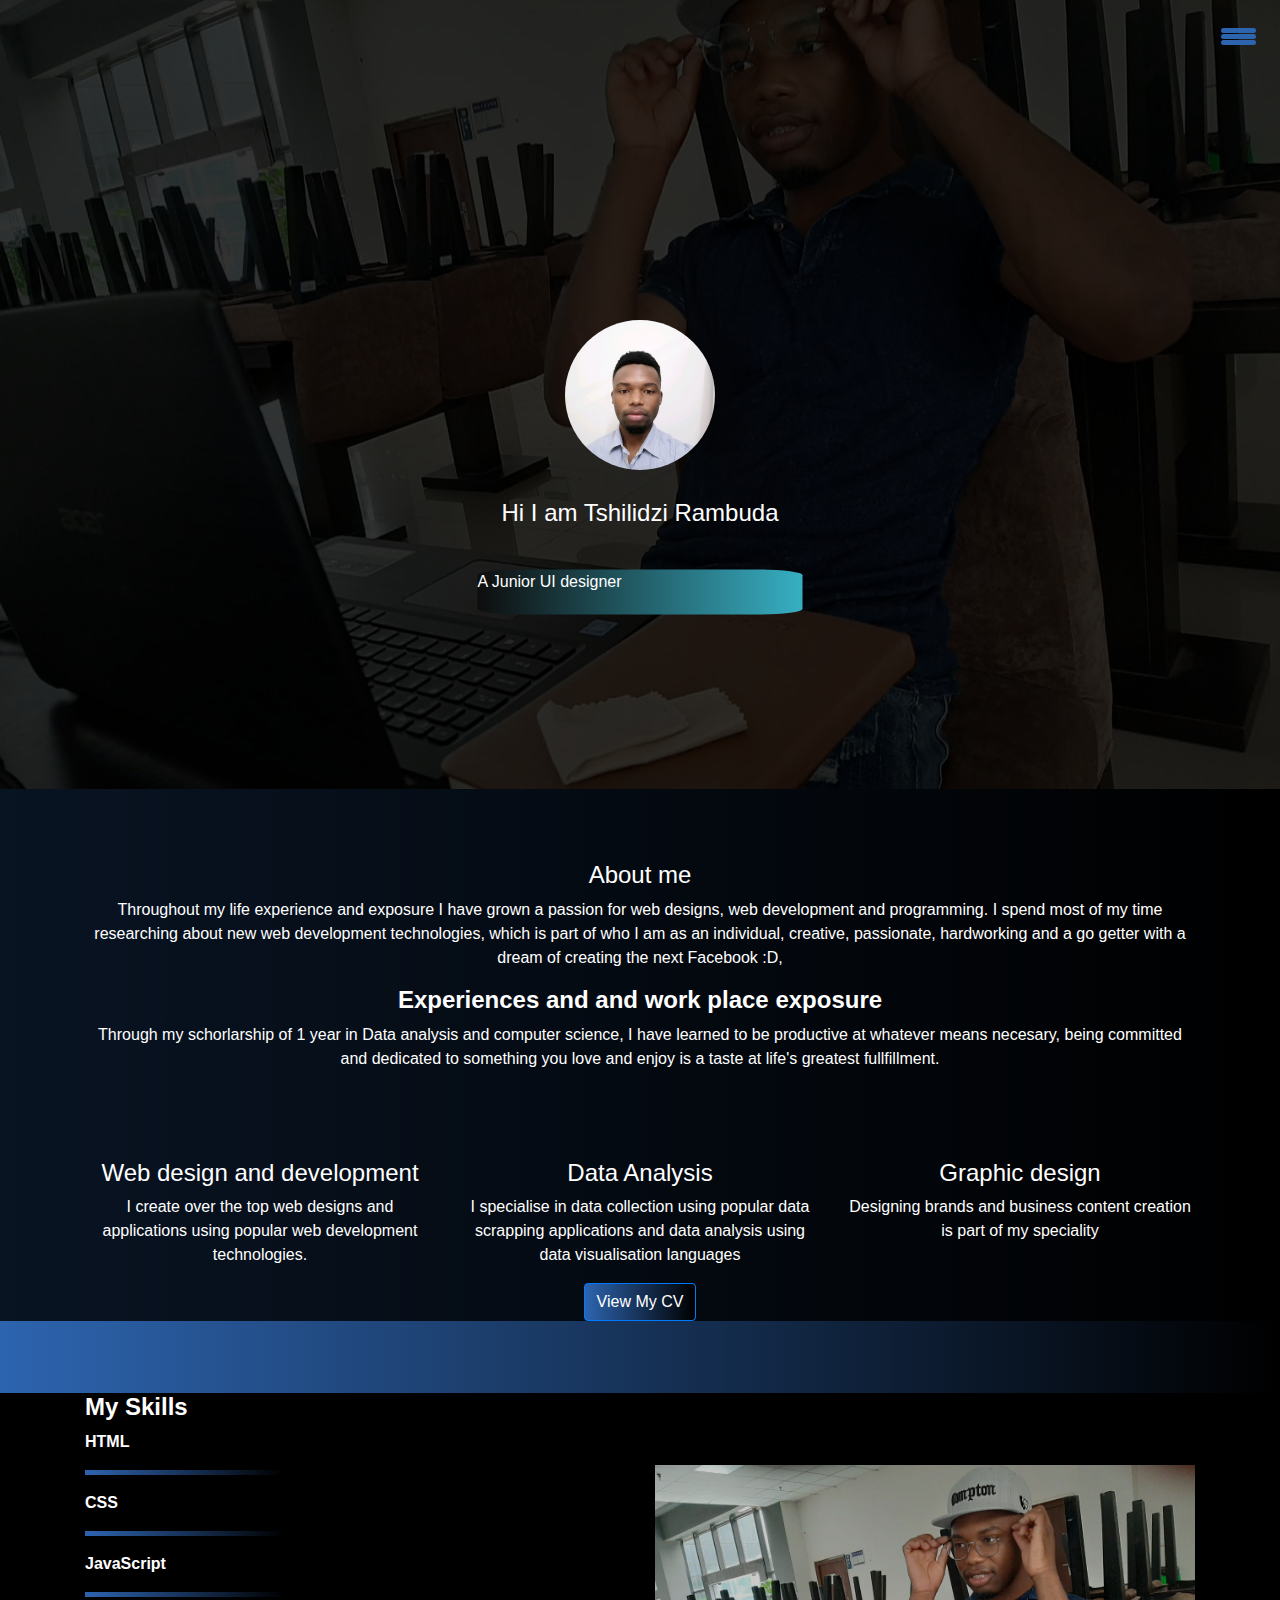
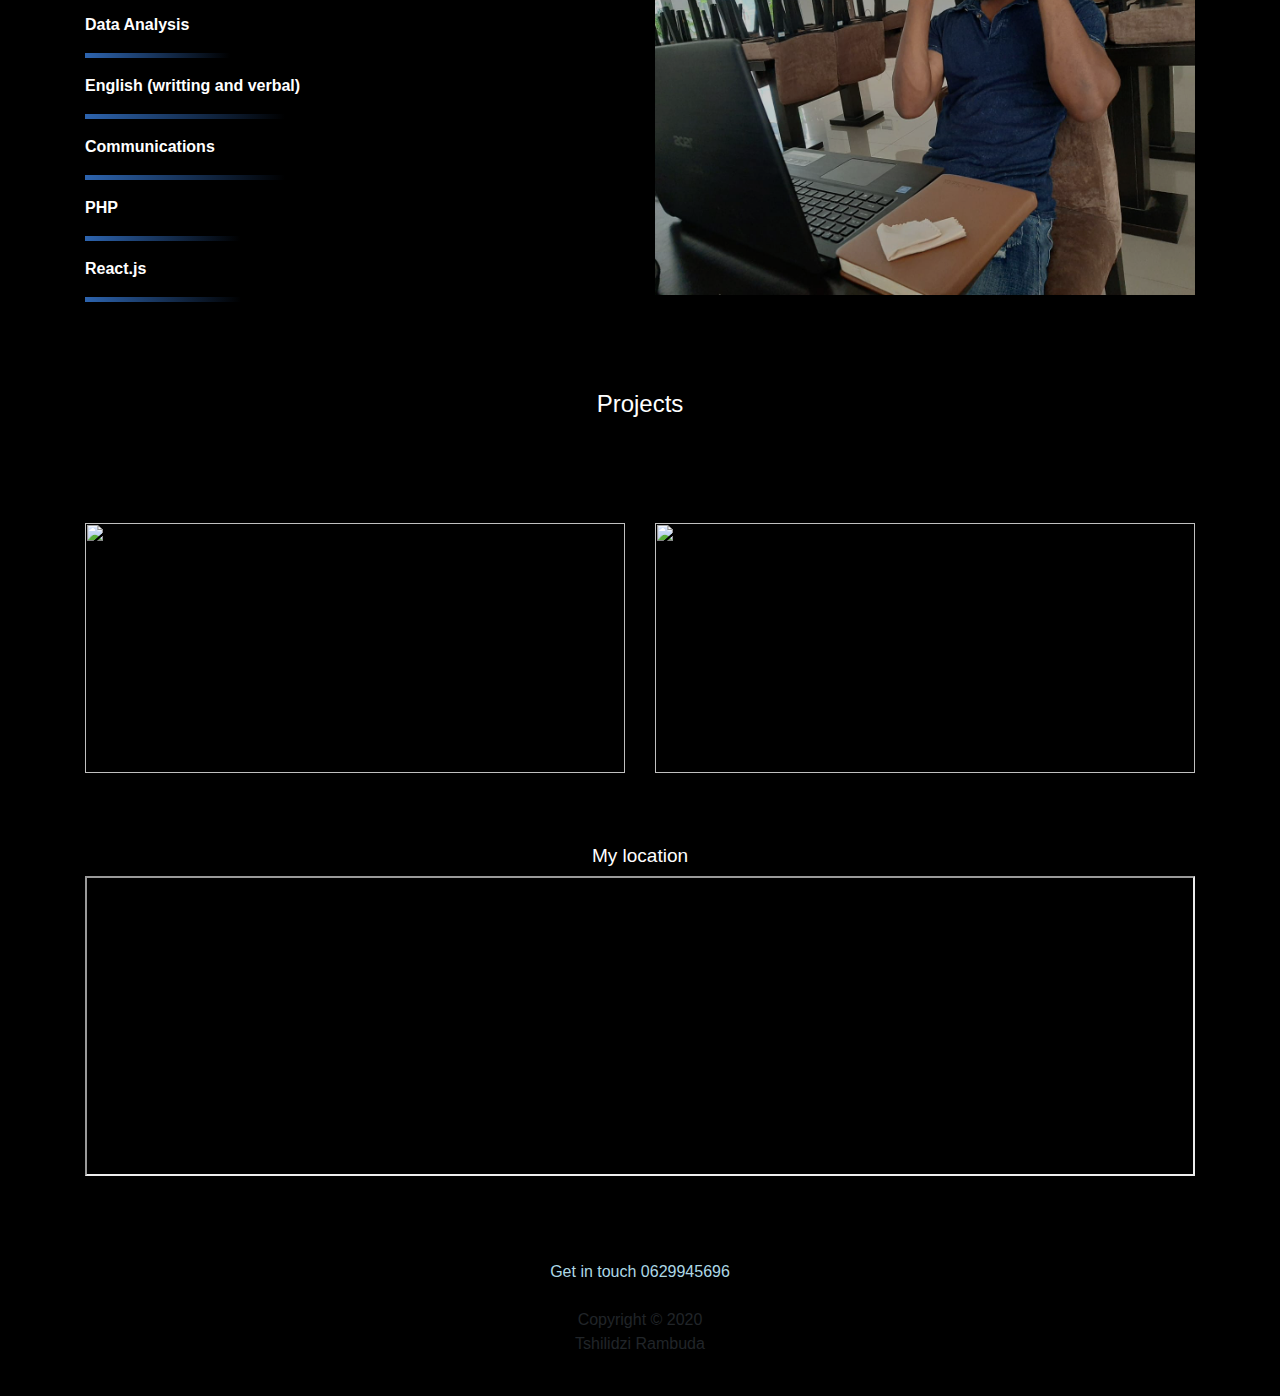
==== commit b701f900: "picture" ====
--- a/index.html
+++ b/index.html
@@ -31,7 +31,7 @@
         </nav>
 
         <div class="introduction">
-            <img class="profile-pic" src="img/IMG_20200502_103446_562.jpg" alt="">
+            <img class="profile-pic" src="0(1).jpg" alt="">
             <h4 class="title">Hi I am <strong></strong>Tshilidzi Rambuda</h4>
             <span class="subtitle">A Junior</span>
         </div>
@@ -127,7 +127,7 @@
                     </div>
 
                     <div class="col-lg-6 col-md-6 col-sm-12 col-xs-12 skill"><br><br><br>
-                        <img src="img/tshilidzi.jpg" class="skills-image" alt="">
+                        <img src="IMG-20200916-WA0064.jpg" class="skills-image" alt="">
                     </div>
                 </div>
             </div>
@@ -177,7 +177,7 @@
                     <ul class="wow fadeInUp social-icon" data-wow-delay="0.4s">
                         <li><a href="https://www.linkedin.com/in/tshilidzi-rambuda-7796b6168" class="fa fa-linkedin"></a>
                         </li>
-                        <li><a href="https://wa.me/+27629945696" class="fa fa-whatsapp"></a></li>
+                        <li><a href="https://wa.me/27629945696" class="fa fa-whatsapp"></a></li>
                     </ul>
                     <div class="cell"><a href="" class="fa fa-phone"></a> Get in touch 0629945696</div>
                     <div class="wow fadeInUp copyright-text"
--- a/css/style.css
+++ b/css/style.css
@@ -37,7 +37,7 @@
 
 .home {
     background: #ce3232;
-    background: url('../img/image1.jpg') center no-repeat;
+    background: url('../IMG-20200916-WA0068.jpg') center no-repeat;
     background-size: cover;
     margin-top: 0;
     padding: 40px 0 40px 80px;
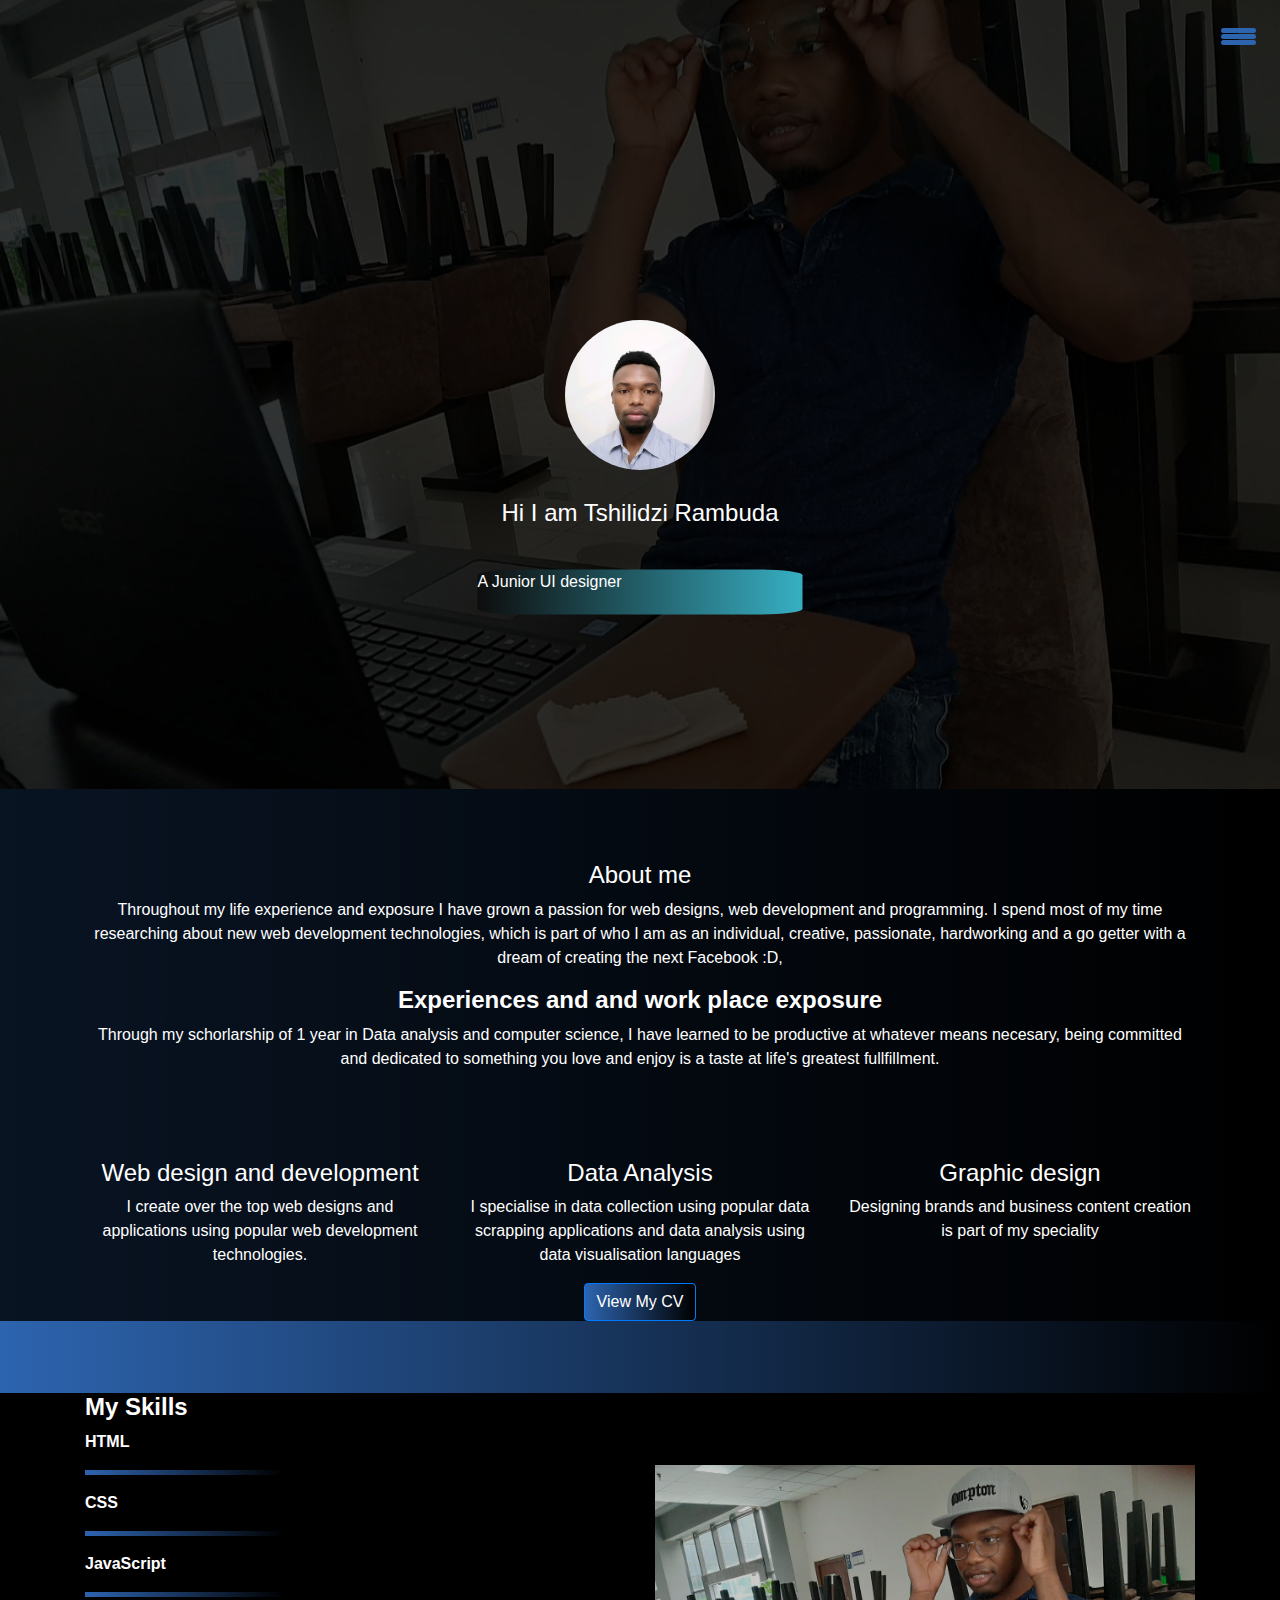
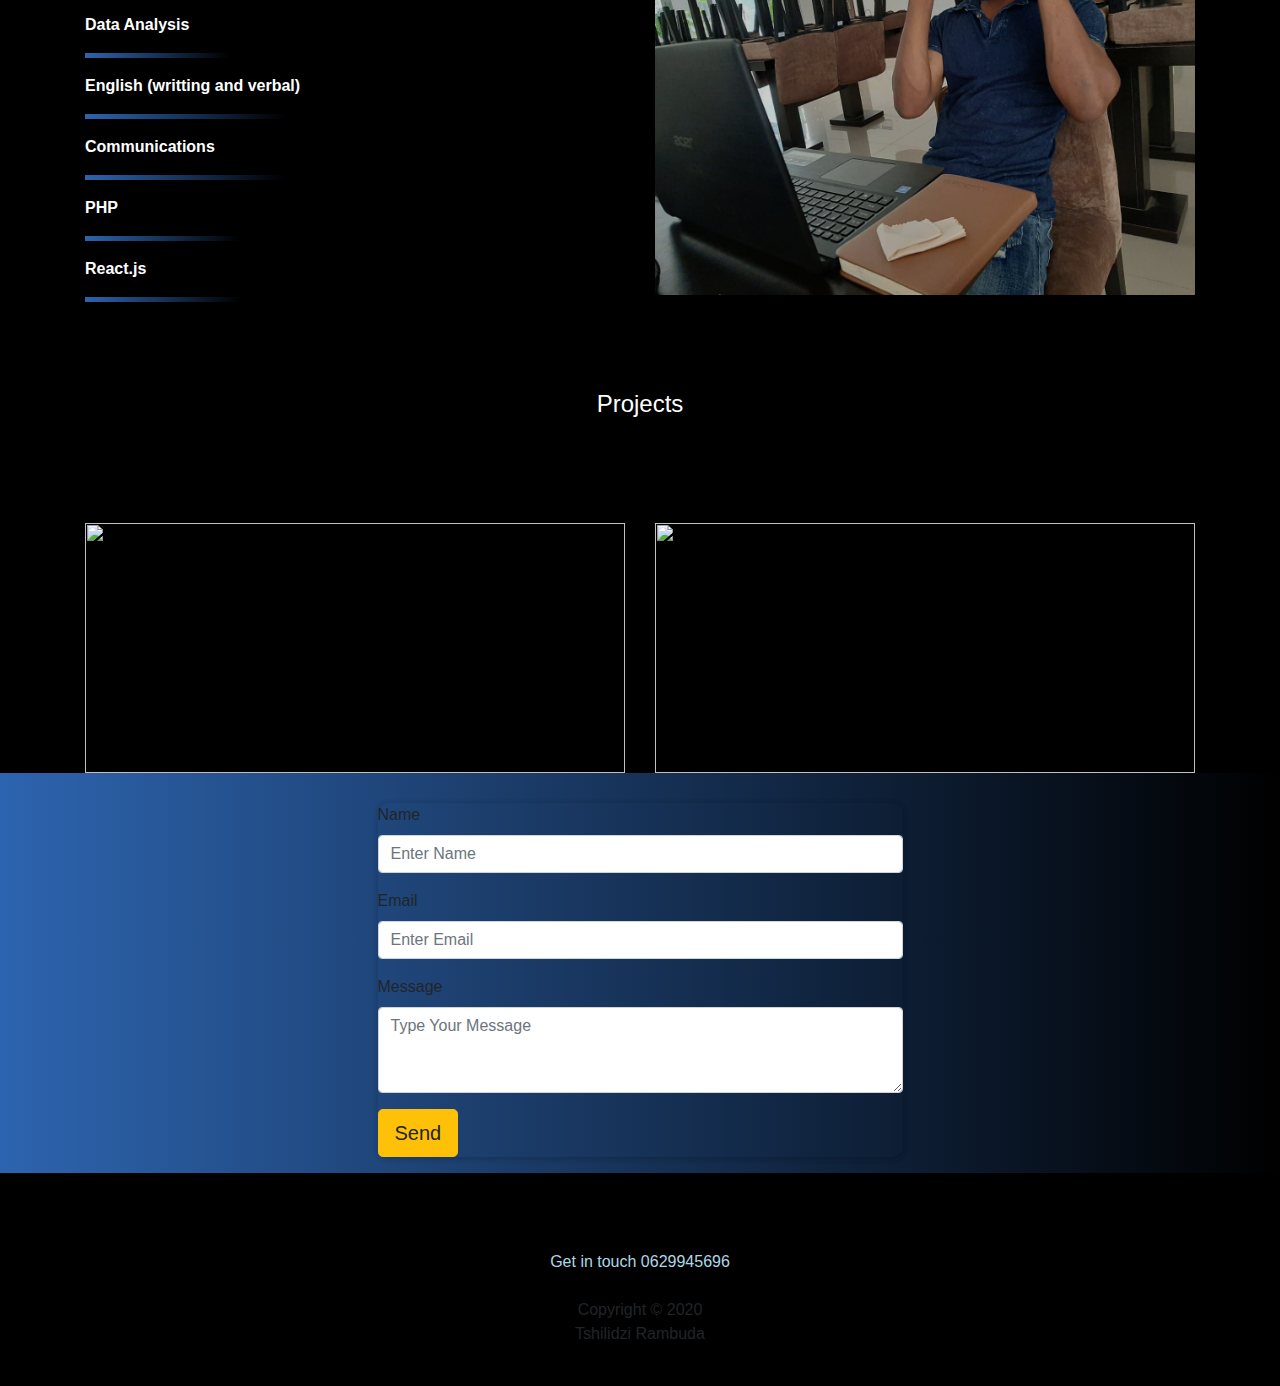
==== commit 8f19bfd3: "Update index.html" ====
--- a/index.html
+++ b/index.html
@@ -88,7 +88,8 @@
                     </div>
                 </div>
             </div>
-            <a href="rambuda's cv.pdf" class="btn btn-primary view-cv">View My CV</a>
+            <a href="TSHILIDZI RAMBUDAphp.pdf"
+ class="btn btn-primary view-cv">View My CV</a>
         </div>
     </section>
 
@@ -162,12 +163,47 @@
         </div>
     </section>
 
-    <section class="location" id="location"><br><br><br>
-        <div class="container location-container">
-            <h4 class="location-title">My location</h4>
-            <iframe src="https://goo.gl/maps/XwLB1HXUzjcokxWq7" class="location-caps" width="500px" height="300px"
-                allowfullscreen></iframe>
-        </div>
+    <section id="contacts">
+
+     <div class="container">
+            <div class="container form-top">
+                <div class="row">
+                    <div class="col-md-6 col-md-offset-3 col-sm-12 col-xs-12">
+                        <div class="panel panel-danger">
+                            <div class="panel-body">
+                                <form id="reused_form">
+                                    <div class="form-group">
+                                        <label >Name</label>
+                                        <input type="text" name="name" required class="form-control" placeholder="Enter Name">
+                                    </div>
+                                    <div class="form-group">
+                                        <label >Email</label>
+                                        <input type="email" name="email" required class="form-control" placeholder="Enter Email">
+                                    </div>
+                                    <div class="form-group">
+                                        <label >Message</label>
+                                        <textarea rows="3" name="message" class="form-control" placeholder="Type Your Message"></textarea>
+                                    </div>
+                                    <div class="form-group">
+                                        <button class="btn btn-raised btn-lg btn-warning" type="submit">Send</button>
+                                    </div>
+                                </form>
+                                <div id="error_message" style="width:100%; height:100%; display:none; ">
+                                    <h4>
+                                        Error
+                                    </h4>
+                                    Sorry there was an error sending your form. 
+                                </div>
+                                <div id="success_message" style="width:100%; height:100%; display:none; ">
+<h2>Success! Your Message was Sent Successfully.</h2>
+</div>
+                            </div>
+                        </div>
+                    </div>
+                </div>
+            </div>
+        </div>
+
     </section>
 
     <footer class="contacts" id="contacts" data-stellar-background-ratio="0.5">
@@ -177,7 +213,7 @@
                     <ul class="wow fadeInUp social-icon" data-wow-delay="0.4s">
                         <li><a href="https://www.linkedin.com/in/tshilidzi-rambuda-7796b6168" class="fa fa-linkedin"></a>
                         </li>
-                        <li><a href="https://wa.me/27629945696" class="fa fa-whatsapp"></a></li>
+                        <li><a href="https://wa.me/27670295684" class="fa fa-whatsapp"></a></li>
                     </ul>
                     <div class="cell"><a href="" class="fa fa-phone"></a> Get in touch 0629945696</div>
                     <div class="wow fadeInUp copyright-text"
--- a/css/style.css
+++ b/css/style.css
@@ -335,6 +335,24 @@
     text-align: center;
 }
 
+/*contacts*/
+
+.form-top{
+	margin-top: 30px;
+}
+.panel{
+	box-shadow: 0 1px 6px 0 rgba(0,0,0,.12), 0 1px 6px 0 rgba(0,0,0,.12);
+	border-radius: 10px;
+    border: 0;
+}
+@-moz-document url-prefix() {
+    .form-control{
+    	height: auto;
+    }
+}
+
+
+
 .location-title {
     font-size: 19px;
 }
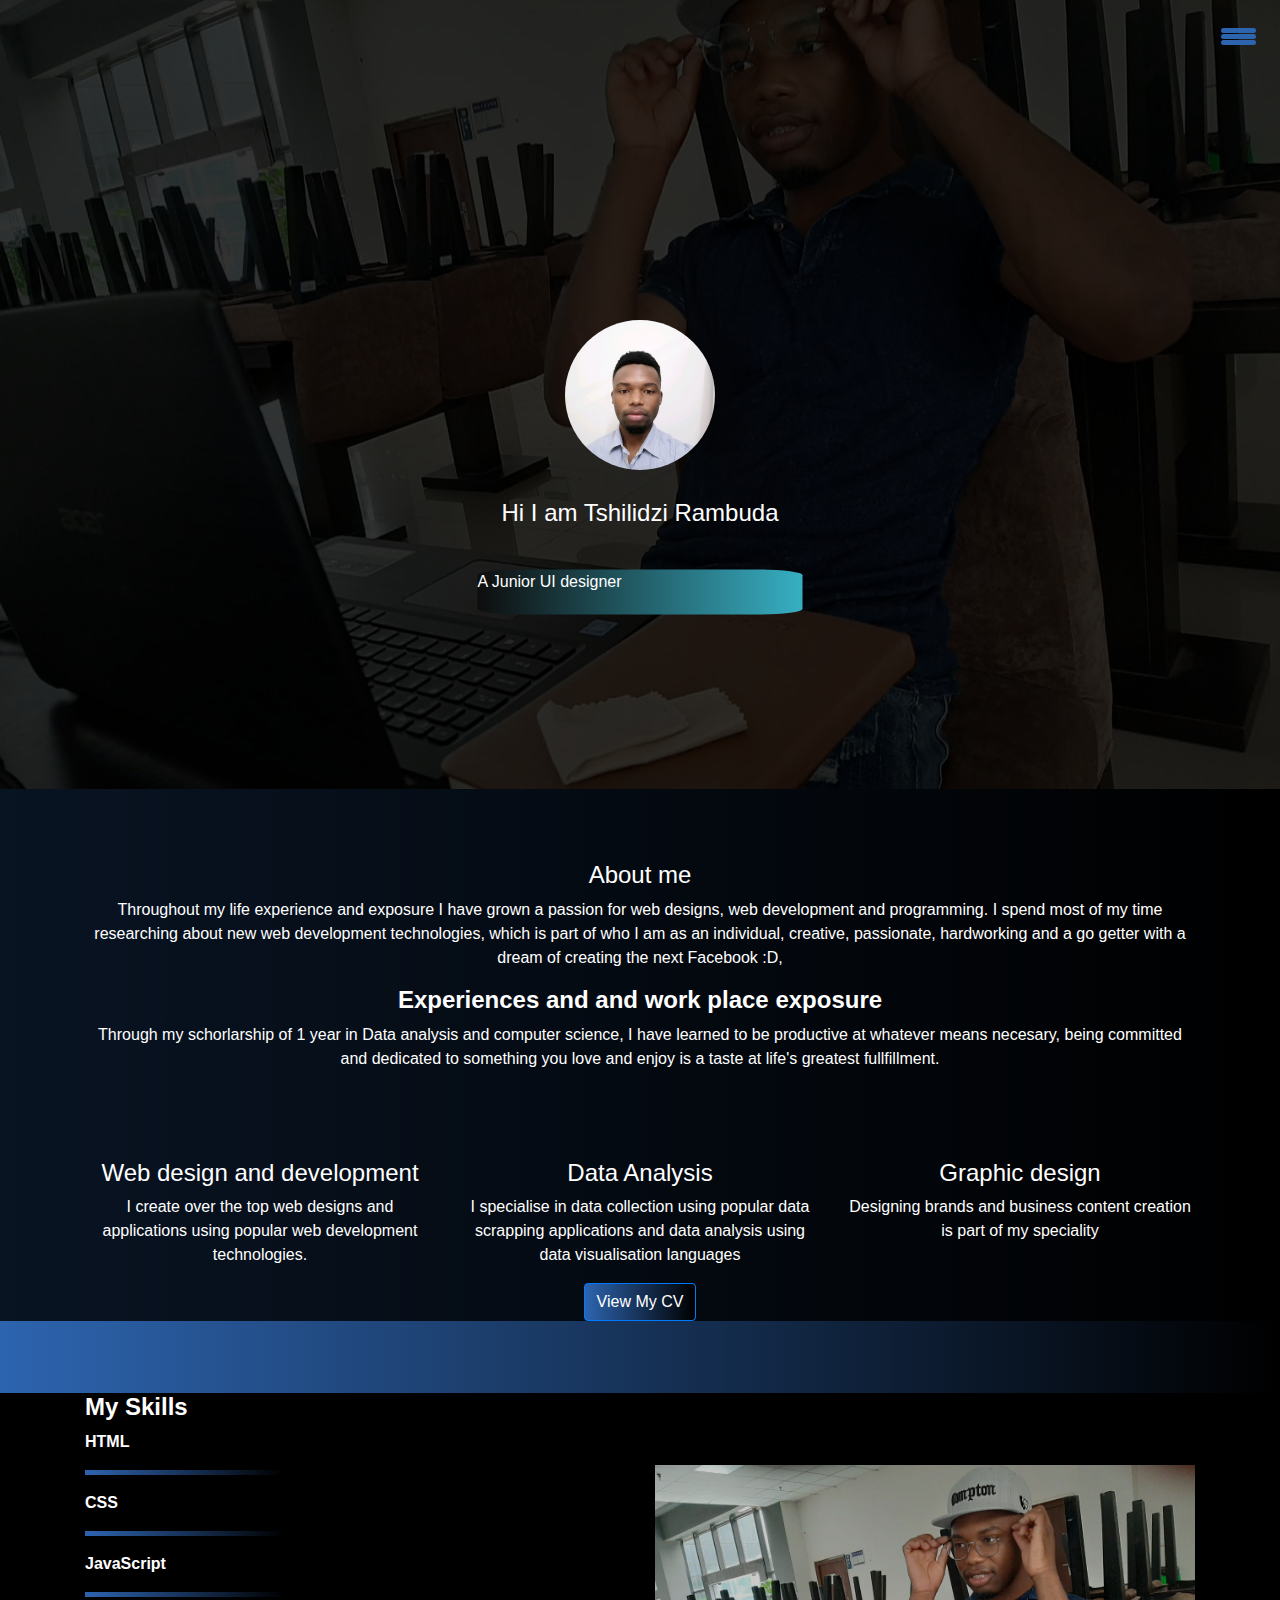
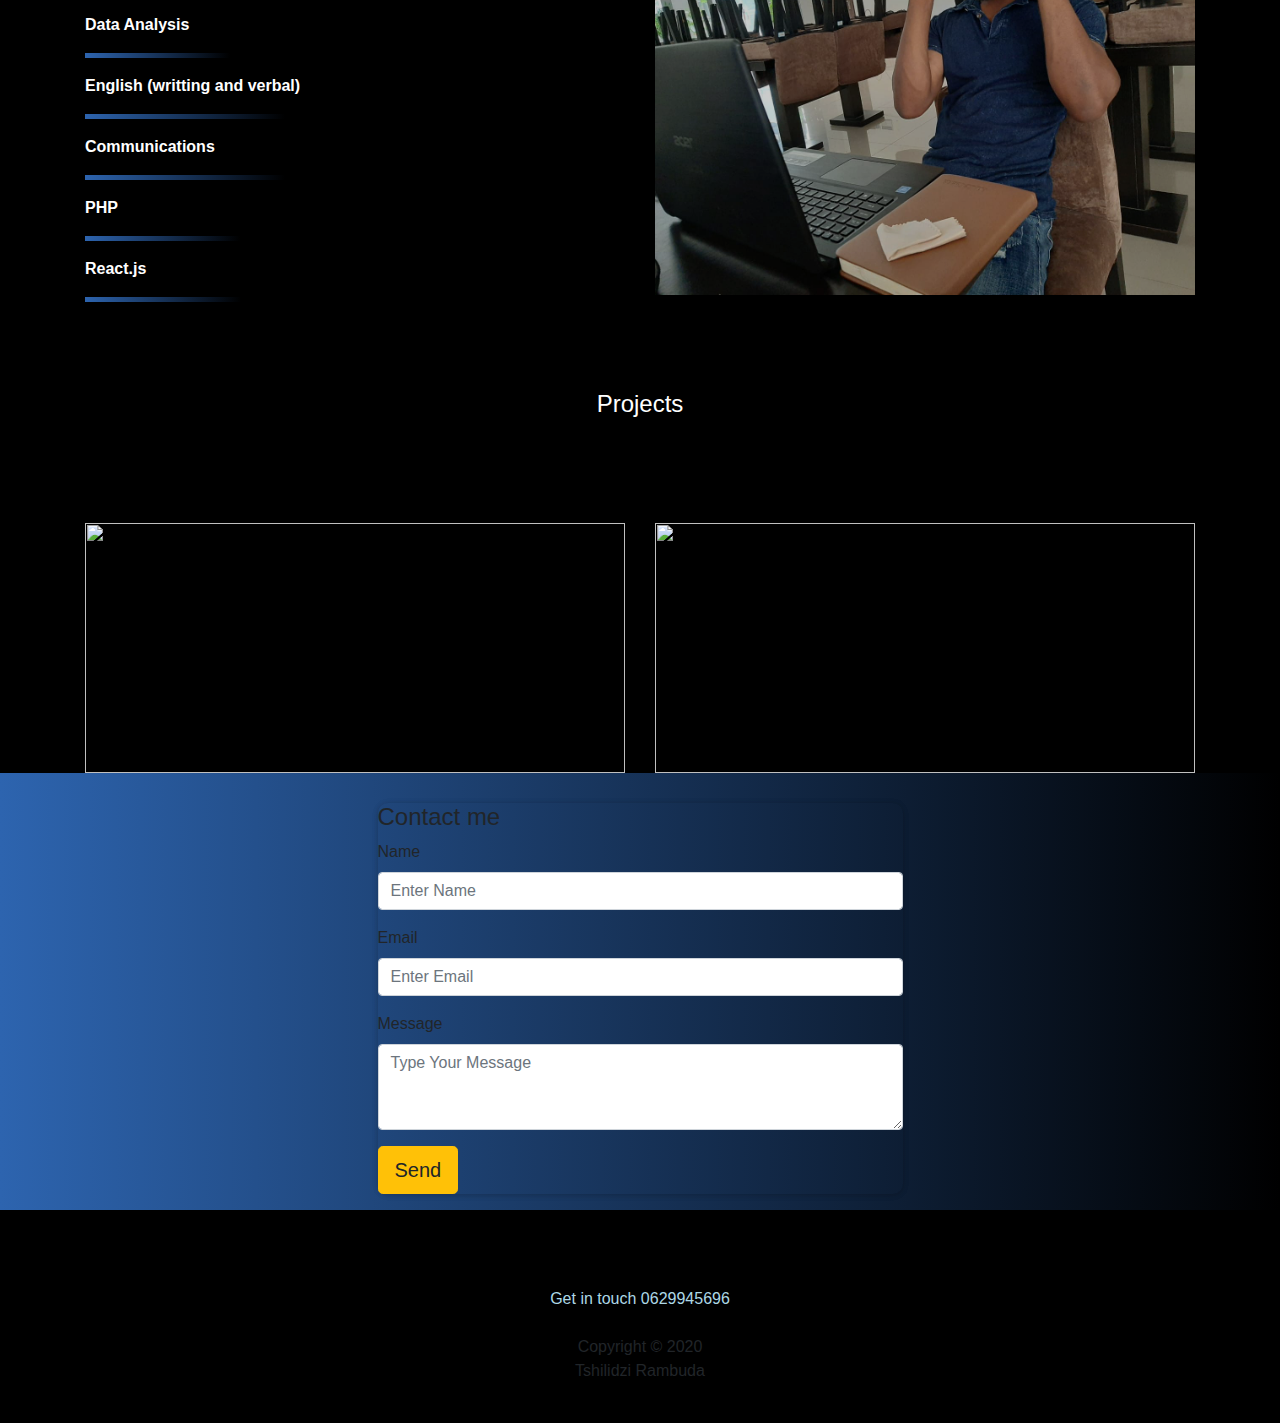
==== commit 92b7f1b1: "Update index.html" ====
--- a/index.html
+++ b/index.html
@@ -173,6 +173,7 @@
                             <div class="panel-body">
                                 <form id="reused_form">
                                     <div class="form-group">
+                                        <h4>Contact me</h4>
                                         <label >Name</label>
                                         <input type="text" name="name" required class="form-control" placeholder="Enter Name">
                                     </div>
--- a/css/style.css
+++ b/css/style.css
@@ -353,21 +353,6 @@
 
 
 
-.location-title {
-    font-size: 19px;
-}
-
-.location-caps {
-    position: relative;
-    left: 50%;
-    transform: translate(-50%);
-    width:100%;
-}
-
-.location {
-    background: black;
-}
-
 .contacts {
     background-color: black;
     height: 400;
